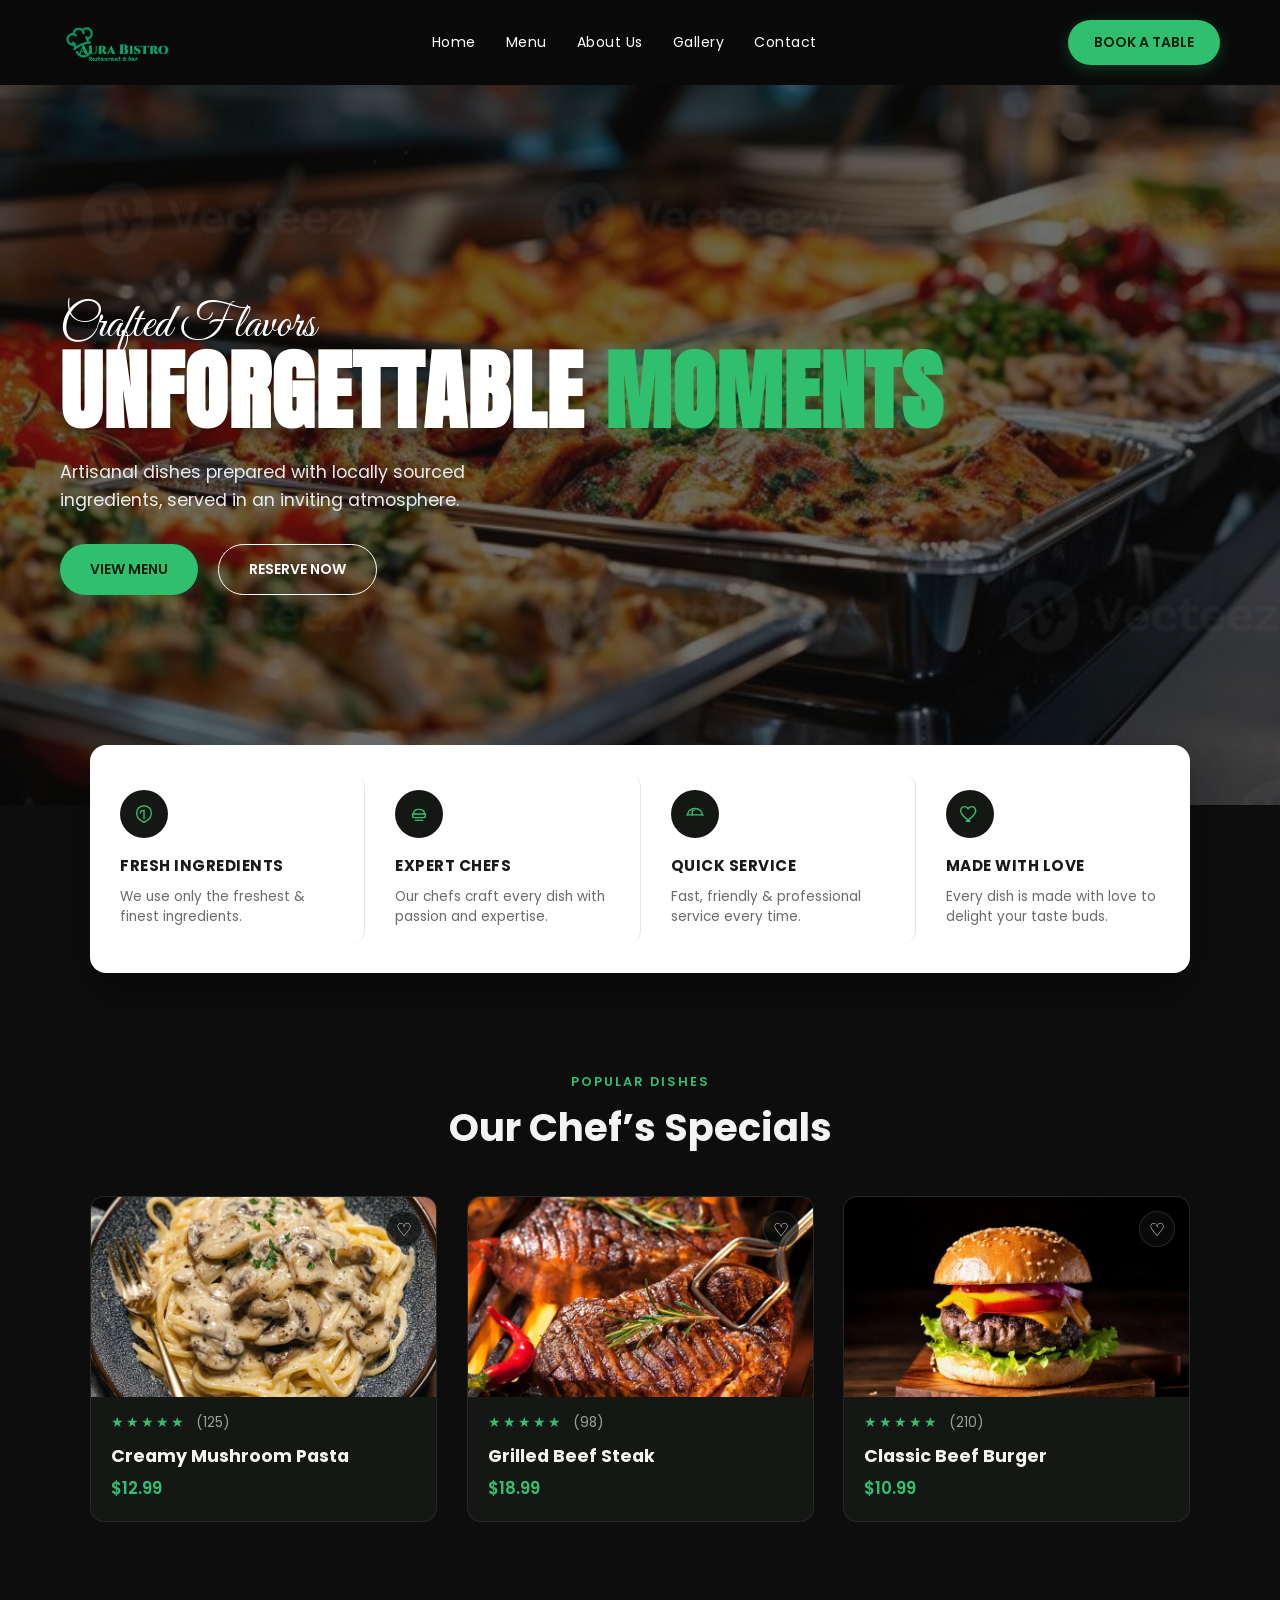
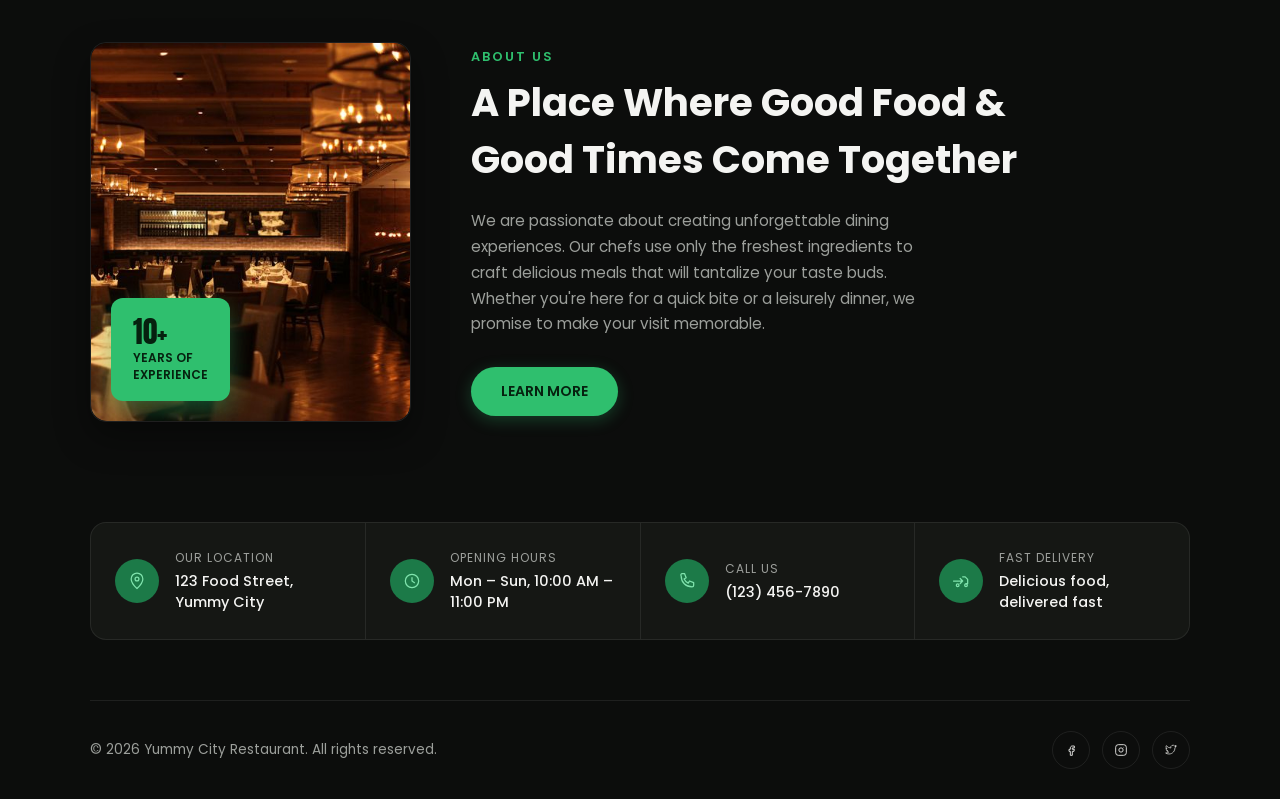
==== index.html @ c0262df1 "pushing first sprint" ====
<!DOCTYPE html>
<html lang="en">
<head>
    <meta charset="UTF-8">
    <meta name="viewport" content="width=device-width, initial-scale=1.0">
    <title>Restaurant Demo</title>
    <link rel="preconnect" href="https://fonts.googleapis.com">
    <link rel="preconnect" href="https://fonts.gstatic.com" crossorigin>
    <link href="https://fonts.googleapis.com/css2?family=Great+Vibes&family=Anton&family=Poppins:wght@400;500;600;700&display=swap" rel="stylesheet">
    <link rel="stylesheet" href="stylesheet.css">
</head>
<body>
    <header class="animate-header">
        <img src="logo.png" alt="Restaurant logo" class="logo">
        <nav>
            <ul>
                <li>Home</li>
                <li>Menu</li>
                <li>About Us</li>
                <li>Gallery</li>
                <li>Contact</li>
            </ul>
        </nav>
        <button class="btn-book">BOOK A TABLE</button>
    </header>

    <section class="hero">
        <p class="hero-script animate-hero-script">Crafted Flavors</p>
        <h1 class="hero-headline animate-hero-headline">
            <span class="hero-headline-white">UNFORGETTABLE</span>
            <span class="hero-headline-accent">MOMENTS</span>
        </h1>
        <p class="hero_p animate-hero-text">Artisanal dishes prepared with locally sourced ingredients, served in an inviting atmosphere.</p>
        <div class="hero-actions animate-hero-actions">
            <button class="btn-primary">VIEW MENU</button>
            <button class="btn-outline">RESERVE NOW</button>
        </div>
    </section>

    <section class="features reveal-on-scroll">
        <div class="feature-item" style="--item-delay: 0.1s;">
            <div class="feature-icon">
                <svg viewBox="0 0 24 24" fill="none" xmlns="http://www.w3.org/2000/svg">
                    <path d="M12 3C7 3 4 7 4 11c0 4 3 8 8 10 5-2 8-6 8-10 0-4-3-8-8-8z" stroke="currentColor" stroke-width="1.5"/>
                    <path d="M12 8v9M12 8c-2 0-4 1-4 3" stroke="currentColor" stroke-width="1.5" stroke-linecap="round"/>
                </svg>
            </div>
            <h3>FRESH INGREDIENTS</h3>
            <p>We use only the freshest & finest ingredients.</p>
        </div>
        <div class="feature-item" style="--item-delay: 0.2s;">
            <div class="feature-icon">
                <svg viewBox="0 0 24 24" fill="none" xmlns="http://www.w3.org/2000/svg">
                    <path d="M6 12c0-3 2.5-5 6-5s6 2 6 5" stroke="currentColor" stroke-width="1.5" stroke-linecap="round"/>
                    <path d="M5 12h14v2a2 2 0 0 1-2 2H7a2 2 0 0 1-2-2v-2z" stroke="currentColor" stroke-width="1.5"/>
                    <path d="M8 19h8" stroke="currentColor" stroke-width="1.5" stroke-linecap="round"/>
                </svg>
            </div>
            <h3>EXPERT CHEFS</h3>
            <p>Our chefs craft every dish with passion and expertise.</p>
        </div>
        <div class="feature-item" style="--item-delay: 0.3s;">
            <div class="feature-icon">
                <svg viewBox="0 0 24 24" fill="none" xmlns="http://www.w3.org/2000/svg">
                    <path d="M4 13c0-4 3.5-7 8-7s8 3 8 7" stroke="currentColor" stroke-width="1.5" stroke-linecap="round"/>
                    <path d="M3 13h18" stroke="currentColor" stroke-width="1.5" stroke-linecap="round"/>
                    <path d="M9 13V9a1 1 0 0 1 1-1h1" stroke="currentColor" stroke-width="1.5" stroke-linecap="round"/>
                </svg>
            </div>
            <h3>QUICK SERVICE</h3>
            <p>Fast, friendly & professional service every time.</p>
        </div>
        <div class="feature-item" style="--item-delay: 0.4s;">
            <div class="feature-icon">
                <svg viewBox="0 0 24 24" fill="none" xmlns="http://www.w3.org/2000/svg">
                    <path d="M12 20s-7-4.5-9.5-9C0.8 7.5 2.5 4 6 4c2 0 3.5 1.2 4 2.5C10.5 5.2 12 4 14 4c3.5 0 5.2 3.5 3.5 7-2.5 4.5-9.5 9-9.5 9z" stroke="currentColor" stroke-width="1.5" stroke-linejoin="round"/>
                </svg>
            </div>
            <h3>MADE WITH LOVE</h3>
            <p>Every dish is made with love to delight your taste buds.</p>
        </div>
    </section>

    <!-- ---------- CHEF'S SPECIALS ---------- -->
    <section class="specials">
        <p class="eyebrow reveal-on-scroll">Popular dishes</p>
        <h2 class="section-heading reveal-on-scroll">Our Chef&rsquo;s Specials</h2>

        <div class="dish-grid">
            <div class="dish-card reveal-on-scroll" style="--item-delay: 0.1s;">
                <div class="dish-image">
                    <img src="mushroom.png" alt="Creamy Mushroom Pasta" class="dish-img">
                    <button class="dish-fav" aria-label="Save dish">&#9825;</button>
                </div>
                <div class="dish-rating">
                    <span class="stars">&#9733;&#9733;&#9733;&#9733;&#9733;</span>
                    <span class="rating-count">(125)</span>
                </div>
                <h3>Creamy Mushroom Pasta</h3>
                <p class="dish-price">$12.99</p>
            </div>

            <div class="dish-card reveal-on-scroll" style="--item-delay: 0.25s;">
                <div class="dish-image">
                    <img src="steak.png" alt="Grilled Beef Steak" class="dish-img">
                    <button class="dish-fav" aria-label="Save dish">&#9825;</button>
                </div>
                <div class="dish-rating">
                    <span class="stars">&#9733;&#9733;&#9733;&#9733;&#9733;</span>
                    <span class="rating-count">(98)</span>
                </div>
                <h3>Grilled Beef Steak</h3>
                <p class="dish-price">$18.99</p>
            </div>

            <div class="dish-card reveal-on-scroll" style="--item-delay: 0.4s;">
                <div class="dish-image">
                    <img src="burger.png" alt="Classic Beef Burger" class="dish-img">
                    <button class="dish-fav" aria-label="Save dish">&#9825;</button>
                </div>
                <div class="dish-rating">
                    <span class="stars">&#9733;&#9733;&#9733;&#9733;&#9733;</span>
                    <span class="rating-count">(210)</span>
                </div>
                <h3>Classic Beef Burger</h3>
                <p class="dish-price">$10.99</p>
            </div>
        </div>
    </section>

    <!-- ---------- ABOUT US ---------- -->
    <section class="about">
        <div class="about-image reveal-on-scroll reveal-left">
            <img src="restaurant.png" alt="Restaurant Interior" class="about-img">
            <div class="about-badge">
                <span class="badge-number">10+</span>
                <span class="badge-label">Years of<br>Experience</span>
            </div>
        </div>
        <div class="about-content reveal-on-scroll reveal-right">
            <p class="eyebrow">About Us</p>
            <h2 class="section-heading">A Place Where Good Food & Good Times Come Together</h2>
            <p class="about-text">We are passionate about creating unforgettable dining experiences. Our chefs use only the freshest ingredients to craft delicious meals that will tantalize your taste buds. Whether you're here for a quick bite or a leisurely dinner, we promise to make your visit memorable.</p>
            <button class="btn-primary">LEARN MORE</button>
        </div>
    </section>

    <!-- ---------- INFO STRIP ---------- -->
    <section class="info-strip reveal-on-scroll">
        <div class="info-item" style="--item-delay: 0.1s;">
            <div class="info-icon">
                <svg viewBox="0 0 24 24" fill="none" xmlns="http://www.w3.org/2000/svg">
                    <path d="M12 21s-7-6.5-7-11.5A7 7 0 0 1 19 9.5C19 14.5 12 21 12 21z" stroke="currentColor" stroke-width="1.5"/>
                    <circle cx="12" cy="9.5" r="2.3" stroke="currentColor" stroke-width="1.5"/>
                </svg>
            </div>
            <div class="info-text">
                <p class="info-label">Our Location</p>
                <p class="info-value">123 Food Street, Yummy City</p>
            </div>
        </div>
        <div class="info-item" style="--item-delay: 0.2s;">
            <div class="info-icon">
                <svg viewBox="0 0 24 24" fill="none" xmlns="http://www.w3.org/2000/svg">
                    <circle cx="12" cy="12" r="8" stroke="currentColor" stroke-width="1.5"/>
                    <path d="M12 8v4l3 2" stroke="currentColor" stroke-width="1.5" stroke-linecap="round"/>
                </svg>
            </div>
            <div class="info-text">
                <p class="info-label">Opening Hours</p>
                <p class="info-value">Mon &ndash; Sun, 10:00 AM &ndash; 11:00 PM</p>
            </div>
        </div>
        <div class="info-item" style="--item-delay: 0.3s;">
            <div class="info-icon">
                <svg viewBox="0 0 24 24" fill="none" xmlns="http://www.w3.org/2000/svg">
                    <path d="M6 3h3l2 5-2.5 1.5a11 11 0 0 0 5 5L15 12l5 2v3a2 2 0 0 1-2 2C10.5 19 5 13.5 5 6a2 2 0 0 1 1-3z" stroke="currentColor" stroke-width="1.5" stroke-linejoin="round"/>
                </svg>
            </div>
            <div class="info-text">
                <p class="info-label">Call Us</p>
                <p class="info-value">(123) 456-7890</p>
            </div>
        </div>
        <div class="info-item" style="--item-delay: 0.4s;">
            <div class="info-icon">
                <svg viewBox="0 0 24 24" fill="none" xmlns="http://www.w3.org/2000/svg">
                    <path d="M3 12h11l-3-3m3 3-3 3" stroke="currentColor" stroke-width="1.5" stroke-linecap="round" stroke-linejoin="round"/>
                    <path d="M14 7h3l3 3v5h-2" stroke="currentColor" stroke-width="1.5" stroke-linecap="round" stroke-linejoin="round"/>
                    <circle cx="8" cy="17" r="1.6" stroke="currentColor" stroke-width="1.5"/>
                    <circle cx="18" cy="17" r="1.6" stroke="currentColor" stroke-width="1.5"/>
                </svg>
            </div>
            <div class="info-text">
                <p class="info-label">Fast Delivery</p>
                <p class="info-value">Delicious food, delivered fast</p>
            </div>
        </div>
    </section>

    <footer>
        <p>&copy; 2026 Yummy City Restaurant. All rights reserved.</p>
        <div class="socials">
            <a class="social-icon" href="#" aria-label="Facebook">
                <svg viewBox="0 0 24 24" fill="none" xmlns="http://www.w3.org/2000/svg"><path d="M14 9h3V6h-3c-1.7 0-3 1.3-3 3v2H9v3h2v6h3v-6h2.5l.5-3H14V9.5c0-.3.2-.5.5-.5z" stroke="currentColor" stroke-width="1.3" stroke-linejoin="round"/></svg>
            </a>
            <a class="social-icon" href="#" aria-label="Instagram">
                <svg viewBox="0 0 24 24" fill="none" xmlns="http://www.w3.org/2000/svg"><rect x="4" y="4" width="16" height="16" rx="4" stroke="currentColor" stroke-width="1.3"/><circle cx="12" cy="12" r="3.2" stroke="currentColor" stroke-width="1.3"/><circle cx="16.2" cy="7.8" r="0.6" fill="currentColor"/></svg>
            </a>
            <a class="social-icon" href="#" aria-label="Twitter">
                <svg viewBox="0 0 24 24" fill="none" xmlns="http://www.w3.org/2000/svg"><path d="M20 6.5c-.6.3-1.2.5-1.9.6.7-.4 1.2-1.1 1.4-1.9-.6.4-1.4.7-2.1.8a3.3 3.3 0 0 0-5.7 3 9.4 9.4 0 0 1-6.8-3.5c-.3.5-.4 1.1-.4 1.7 0 1.1.6 2.1 1.4 2.7-.5 0-1-.2-1.5-.4v.1c0 1.6 1.1 2.9 2.6 3.2-.3.1-.6.1-.9.1-.2 0-.4 0-.6-.1.4 1.3 1.6 2.2 3 2.3-1.1.9-2.5 1.4-4 1.4H4c1.4.9 3.1 1.5 4.9 1.5 5.8 0 9-4.9 9-9.1v-.4c.6-.4 1.2-1 1.6-1.6z" stroke="currentColor" stroke-width="1" stroke-linejoin="round"/></svg>
            </a>
        </div>
    </footer>

    <!-- ---------- RESERVATION POPUP MODAL ---------- -->
    <div id="booking-modal" class="modal-overlay" aria-hidden="true">
        <div class="modal-card" role="dialog" aria-modal="true" aria-labelledby="modal-title">
            <button class="modal-close" id="modal-close-btn" aria-label="Close modal">&times;</button>
            
            <div class="modal-body" id="booking-form-wrapper">
                <p class="eyebrow">Reservations</p>
                <h2 id="modal-title" class="modal-heading">Book A Table</h2>
                <p class="modal-subtext">Reserve your table in advance for an unforgettable dining experience.</p>
                
                <form id="booking-form" class="booking-form">
                    <div class="form-row">
                        <div class="form-group">
                            <label for="book-name">Full Name</label>
                            <input type="text" id="book-name" name="name" placeholder="John Doe" required>
                        </div>
                        <div class="form-group">
                            <label for="book-phone">Phone Number</label>
                            <input type="tel" id="book-phone" name="phone" placeholder="(123) 456-7890" required>
                        </div>
                    </div>

                    <div class="form-row">
                        <div class="form-group">
                            <label for="book-date">Date</label>
                            <input type="date" id="book-date" name="date" required>
                        </div>
                        <div class="form-group">
                            <label for="book-time">Time</label>
                            <select id="book-time" name="time" required>
                                <option value="" disabled selected>Select Time</option>
                                <option value="12:00 PM">12:00 PM (Lunch)</option>
                                <option value="01:00 PM">01:00 PM (Lunch)</option>
                                <option value="02:00 PM">02:00 PM (Lunch)</option>
                                <option value="06:00 PM">06:00 PM (Dinner)</option>
                                <option value="07:00 PM">07:00 PM (Dinner)</option>
                                <option value="08:00 PM">08:00 PM (Dinner)</option>
                                <option value="09:00 PM">09:00 PM (Dinner)</option>
                            </select>
                        </div>
                    </div>

                    <div class="form-row">
                        <div class="form-group">
                            <label for="book-guests">Guests</label>
                            <select id="book-guests" name="guests" required>
                                <option value="1 Person">1 Person</option>
                                <option value="2 People" selected>2 People</option>
                                <option value="3 People">3 People</option>
                                <option value="4 People">4 People</option>
                                <option value="5+ People">5+ People</option>
                            </select>
                        </div>
                        <div class="form-group">
                            <label for="book-seating">Seating Preference</label>
                            <select id="book-seating" name="seating">
                                <option value="Standard Dining">Standard Dining</option>
                                <option value="Window View">Window View</option>
                                <option value="Outdoor Terrace">Outdoor Terrace</option>
                                <option value="Cozy Booth">Cozy Booth</option>
                            </select>
                        </div>
                    </div>

                    <div class="form-group">
                        <label for="book-requests">Special Requests (Optional)</label>
                        <input type="text" id="book-requests" name="requests" placeholder="e.g. Birthday, Anniversary, Dietary preferences">
                    </div>

                    <button type="submit" class="btn-primary modal-submit-btn">CONFIRM RESERVATION</button>
                </form>
            </div>

            <div class="modal-success" id="booking-success" style="display: none;">
                <div class="success-icon">
                    <svg viewBox="0 0 24 24" fill="none" xmlns="http://www.w3.org/2000/svg">
                        <path d="M5 13l4 4L19 7" stroke="currentColor" stroke-width="2.5" stroke-linecap="round" stroke-linejoin="round"/>
                    </svg>
                </div>
                <h3>Table Reserved!</h3>
                <p id="success-details">Thank you! Your table reservation has been received. A confirmation SMS has been sent to your phone.</p>
                <button type="button" class="btn-primary" id="success-close-btn">DONE</button>
            </div>
        </div>
    </div>

    <script src="script.js"></script>
</body>
</html>
---- stylesheet.css ----
/* ---------- TOKENS ---------- */
:root {
    --bg-black: #0c0d0c;
    --panel-black: #151714;
    --green: #2fbf6e;
    --green-deep: #1c7a48;
    --green-glow: #7fe3ac;
    --text-white: #f4f4f2;
    --text-muted: #9c9f9b;
    --border-soft: rgba(255, 255, 255, 0.08);
}

html {
    scroll-behavior: smooth;
}

* {
    box-sizing: border-box;
}

body {
    margin: 0;
    padding: 0;
    font-family: 'Poppins', Arial, sans-serif;
    background-color: var(--bg-black);
    color: var(--text-white);
    overflow-x: clip;
}

.eyebrow {
    color: var(--green);
    font-size: 0.8rem;
    font-weight: 600;
    letter-spacing: 2px;
    text-transform: uppercase;
    margin: 0 0 8px 0;
}

.section-heading {
    font-family: 'Poppins', Arial, sans-serif;
    font-size: clamp(1.7rem, 3vw, 2.4rem);
    font-weight: 700;
    margin: 0 0 20px 0;
    max-width: 620px;
}

/* ---------- HEADER ---------- */

header {
    display: flex;
    align-items: center;
    justify-content: space-between;
    padding: 20px 60px;
    background: rgba(0, 0, 0, 0.25);
    position: sticky;
    top: 0;
    z-index: 1000;
    width: 100%;
    transition: background 0.35s ease, backdrop-filter 0.35s ease, box-shadow 0.35s ease, padding 0.35s ease, border-bottom 0.35s ease;
}

header.header-scrolled {
    background: rgba(12, 13, 12, 0.88);
    backdrop-filter: blur(14px);
    -webkit-backdrop-filter: blur(14px);
    box-shadow: 0 4px 25px rgba(0, 0, 0, 0.5);
    border-bottom: 1px solid rgba(255, 255, 255, 0.06);
    padding: 14px 60px;
}

.logo {
    width: 120px;
    height: auto;
    display: block;
    transition: transform 0.3s cubic-bezier(0.16, 1, 0.3, 1);
}

.logo:hover {
    transform: scale(1.04);
}

nav ul {
    display: flex;
    list-style: none;
    gap: 30px;
    margin: 0;
    padding: 0;
    color: #fff;
    font-size: 14px;
    letter-spacing: 0.5px;
}

nav ul li {
    cursor: pointer;
    position: relative;
    padding: 4px 0;
    transition: color 0.25s ease;
}

nav ul li::after {
    content: '';
    position: absolute;
    bottom: -2px;
    left: 50%;
    width: 100%;
    height: 2px;
    background: var(--green);
    transform: translateX(-50%) scaleX(0);
    transform-origin: center;
    transition: transform 0.25s cubic-bezier(0.16, 1, 0.3, 1);
    border-radius: 2px;
}

nav ul li:hover {
    color: var(--green);
}

nav ul li:hover::after {
    transform: translateX(-50%) scaleX(1);
}

button {
    cursor: pointer;
    font-family: 'Poppins', Arial, sans-serif;
    border: none;
    position: relative;
    overflow: hidden;
    user-select: none;
    -webkit-tap-highlight-color: transparent;
}

.btn-book {
    background-color: var(--green);
    color: #06210f;
    font-weight: 600;
    font-size: 14px;
    padding: 12px 26px;
    border-radius: 30px;
    box-shadow: 0 4px 15px rgba(47, 191, 110, 0.25);
    transition: transform 0.25s cubic-bezier(0.16, 1, 0.3, 1), box-shadow 0.25s ease, background-color 0.25s ease;
}

.btn-book:hover {
    transform: translateY(-2px);
    box-shadow: 0 8px 24px rgba(47, 191, 110, 0.45);
}

.btn-book:active {
    transform: translateY(1px) scale(0.98);
}

/* Light sheen sweep for primary buttons */
.btn-book::after,
.btn-primary::after {
    content: '';
    position: absolute;
    top: -50%;
    left: -70%;
    width: 45%;
    height: 200%;
    background: linear-gradient(120deg, transparent, rgba(255, 255, 255, 0.35), transparent);
    transform: rotate(25deg);
    opacity: 0;
    pointer-events: none;
}

.btn-book:hover::after,
.btn-primary:hover::after {
    animation: sheenSweep 0.8s ease-out;
}

@keyframes sheenSweep {
    0% { left: -70%; opacity: 1; }
    100% { left: 140%; opacity: 0; }
}

/* ---------- HERO ENTRANCE ANIMATIONS ---------- */

.animate-header {
    animation: headerDrop 0.8s cubic-bezier(0.16, 1, 0.3, 1) forwards;
}

@keyframes headerDrop {
    from {
        opacity: 0;
        transform: translateY(-20px);
    }
    to {
        opacity: 1;
        transform: translateY(0);
    }
}

.hero {
    height: 80vh;
    display: flex;
    align-items: flex-start;
    justify-content: center;
    flex-direction: column;
    padding: 0 60px;
    background-image: url('herbg.png');
    background-size: cover;
    background-position: center;
    position: relative;
    overflow: hidden;
}

.hero-script {
    font-family: 'Great Vibes', cursive;
    font-size: 3rem;
    color: #ffffff;
    margin: 0 0 -10px 0;
    text-shadow: 0 2px 10px rgba(0, 0, 0, 0.4);
}

.animate-hero-script {
    opacity: 0;
    animation: heroScriptIn 0.9s cubic-bezier(0.16, 1, 0.3, 1) 0.15s forwards;
}

@keyframes heroScriptIn {
    from {
        opacity: 0;
        transform: translateY(18px) scale(0.96);
    }
    to {
        opacity: 1;
        transform: translateY(0) scale(1);
    }
}

.hero-headline {
    font-family: 'Anton', sans-serif;
    font-size: clamp(2.5rem, 7vw, 5.5rem);
    line-height: 1.05;
    margin: 0 0 20px 0;
    letter-spacing: 1px;
}

.animate-hero-headline {
    opacity: 0;
    animation: heroHeadlineIn 1s cubic-bezier(0.16, 1, 0.3, 1) 0.3s forwards;
}

@keyframes heroHeadlineIn {
    from {
        opacity: 0;
        transform: translateY(28px);
        filter: blur(4px);
    }
    to {
        opacity: 1;
        transform: translateY(0);
        filter: blur(0);
    }
}

.hero-headline-white {
    color: #ffffff;
    text-shadow: 0 4px 15px rgba(0, 0, 0, 0.5);
}

.hero-headline-accent {
    color: var(--green);
    text-shadow: 0 0 25px rgba(47, 191, 110, 0.35);
}

.hero_p {
    color: #eaeaea;
    font-size: 1.1rem;
    max-width: 480px;
    margin: 0 0 30px 0;
    line-height: 1.6;
}

.animate-hero-text {
    opacity: 0;
    animation: heroTextIn 0.9s cubic-bezier(0.16, 1, 0.3, 1) 0.45s forwards;
}

.animate-hero-actions {
    opacity: 0;
    animation: heroTextIn 0.9s cubic-bezier(0.16, 1, 0.3, 1) 0.6s forwards;
}

@keyframes heroTextIn {
    from {
        opacity: 0;
        transform: translateY(20px);
    }
    to {
        opacity: 1;
        transform: translateY(0);
    }
}

.hero-actions {
    display: flex;
    gap: 20px;
}

.btn-primary {
    background-color: var(--green);
    color: #06210f;
    font-weight: 600;
    font-size: 14px;
    padding: 14px 30px;
    border-radius: 30px;
    box-shadow: 0 4px 16px rgba(47, 191, 110, 0.28);
    transition: transform 0.25s cubic-bezier(0.16, 1, 0.3, 1), box-shadow 0.25s ease, background-color 0.25s ease;
}

.btn-primary:hover {
    transform: translateY(-2px);
    box-shadow: 0 8px 25px rgba(47, 191, 110, 0.45);
}

.btn-primary:active {
    transform: translateY(1px) scale(0.98);
}

.btn-outline {
    background-color: transparent;
    color: #ffffff;
    font-weight: 600;
    font-size: 14px;
    padding: 14px 30px;
    border-radius: 30px;
    border: 1px solid #ffffff;
    transition: transform 0.25s cubic-bezier(0.16, 1, 0.3, 1), background-color 0.25s ease, border-color 0.25s ease, box-shadow 0.25s ease;
}

.btn-outline:hover {
    background-color: rgba(255, 255, 255, 0.12);
    border-color: #ffffff;
    transform: translateY(-2px);
    box-shadow: 0 8px 20px rgba(255, 255, 255, 0.15);
}

.btn-outline:active {
    transform: translateY(1px) scale(0.98);
}

/* ---------- FEATURES ---------- */

.features {
    display: flex;
    justify-content: space-between;
    align-items: stretch;
    width: calc(100% - 60px);
    max-width: 1100px;
    margin: -60px auto 0 auto;
    background-color: #ffffff;
    border-radius: 16px;
    box-shadow: 0 20px 40px rgba(0, 0, 0, 0.3);
    position: relative;
    z-index: 3;
    padding: 30px 0;
    transition: box-shadow 0.35s ease, transform 0.35s ease;
}

.features:hover {
    box-shadow: 0 28px 50px rgba(0, 0, 0, 0.38);
}

.feature-item {
    flex: 1 1 0;
    text-align: left;
    padding: 15px 30px;
    border-right: 1px solid #e5e5e5;
    border-radius: 12px;
    transition: transform 0.3s cubic-bezier(0.16, 1, 0.3, 1), background-color 0.3s ease;
}

.feature-item:hover {
    transform: translateY(-4px);
    background-color: rgba(0, 0, 0, 0.015);
}

.feature-item:last-child {
    border-right: none;
}

.feature-icon {
    width: 48px;
    height: 48px;
    border-radius: 50%;
    background-color: var(--panel-black);
    color: var(--green);
    display: flex;
    align-items: center;
    justify-content: center;
    margin-bottom: 16px;
    transition: transform 0.4s cubic-bezier(0.34, 1.56, 0.64, 1), background-color 0.3s ease, box-shadow 0.3s ease;
}

.feature-icon svg {
    width: 22px;
    height: 22px;
    transition: transform 0.3s ease;
}

.feature-item:hover .feature-icon {
    transform: scale(1.12) rotate(4deg);
    background-color: #0c0d0c;
    box-shadow: 0 8px 18px rgba(47, 191, 110, 0.35);
}

.feature-item h3 {
    color: #1a1a1a;
    font-size: 0.95rem;
    letter-spacing: 0.5px;
    margin: 0 0 10px 0;
    transition: color 0.25s ease;
}

.feature-item:hover h3 {
    color: var(--green-deep);
}

.feature-item p {
    color: #6b6b6b;
    font-size: 0.85rem;
    line-height: 1.5;
    margin: 0;
}

/* ---------- IMAGE PLACEHOLDERS ---------- */

.img-placeholder {
    position: relative;
    background-color: #1d201d;
    background-image:
        linear-gradient(135deg, rgba(255,255,255,0.04) 25%, transparent 25%),
        linear-gradient(225deg, rgba(255,255,255,0.04) 25%, transparent 25%),
        linear-gradient(45deg, rgba(255,255,255,0.04) 25%, transparent 25%),
        linear-gradient(315deg, rgba(255,255,255,0.04) 25%, transparent 25%);
    background-position: 10px 0, 10px 0, 0 0, 0 0;
    background-size: 20px 20px;
    background-repeat: repeat;
    border: 1px dashed rgba(255, 255, 255, 0.18);
    display: flex;
    align-items: flex-end;
    justify-content: flex-start;
    overflow: hidden;
}

.img-placeholder::after {
    content: attr(data-label);
    color: var(--text-muted);
    font-size: 0.75rem;
    letter-spacing: 1px;
    text-transform: uppercase;
    padding: 10px 14px;
}

/* ---------- CHEF'S SPECIALS ---------- */

.specials {
    width: calc(100% - 60px);
    max-width: 1100px;
    margin: 0 auto;
    padding: 100px 0 60px 0;
    text-align: center;
}

.specials .section-heading {
    margin-left: auto;
    margin-right: auto;
}

.dish-grid {
    display: flex;
    gap: 30px;
    margin-top: 40px;
    width: 100%;
    align-items: stretch;
}

.dish-card {
    flex: 1 1 0;
    min-width: 0;
    width: 100%;
    text-align: left;
    background-color: var(--panel-black);
    border: 1px solid var(--border-soft);
    border-radius: 14px;
    overflow: hidden;
    padding-bottom: 20px;
    display: flex;
    flex-direction: column;
    transition: transform 0.35s cubic-bezier(0.16, 1, 0.3, 1), box-shadow 0.35s ease, border-color 0.35s ease;
    will-change: transform;
}

.dish-card:hover {
    transform: translateY(-8px);
    box-shadow: 0 20px 40px rgba(0, 0, 0, 0.55), 0 0 15px rgba(47, 191, 110, 0.12);
    border-color: rgba(47, 191, 110, 0.35);
}

.dish-image {
    height: 200px;
    position: relative;
    overflow: hidden;
    display: flex;
    align-items: flex-start;
    justify-content: flex-end;
}

.dish-img {
    position: absolute;
    top: 0;
    left: 0;
    width: 100%;
    height: 100%;
    object-fit: cover;
    object-position: center;
    transition: transform 0.5s cubic-bezier(0.16, 1, 0.3, 1);
}

.dish-card:hover .dish-img {
    transform: scale(1.06);
}

.dish-fav {
    background-color: rgba(12, 13, 12, 0.7);
    color: var(--text-white);
    width: 36px;
    height: 36px;
    border-radius: 50%;
    display: flex;
    align-items: center;
    justify-content: center;
    font-size: 1.15rem;
    position: absolute;
    top: 14px;
    right: 14px;
    border: 1px solid rgba(255, 255, 255, 0.12);
    cursor: pointer;
    transition: transform 0.25s cubic-bezier(0.34, 1.56, 0.64, 1), background-color 0.25s ease, color 0.25s ease, border-color 0.25s ease;
    z-index: 2;
}

.dish-fav:hover {
    transform: scale(1.15);
    background-color: rgba(12, 13, 12, 0.95);
    border-color: var(--green);
}

.dish-fav.is-favorited {
    background-color: #ff3b5c;
    border-color: #ff3b5c;
    color: #ffffff;
    animation: heartPop 0.5s cubic-bezier(0.175, 0.885, 0.32, 1.275);
}

@keyframes heartPop {
    0% { transform: scale(1); }
    40% { transform: scale(1.35); }
    70% { transform: scale(0.9); }
    100% { transform: scale(1); }
}

.dish-rating {
    padding: 16px 20px 0 20px;
    font-size: 0.85rem;
}

.stars {
    color: var(--green);
    letter-spacing: 2px;
}

.rating-count {
    color: var(--text-muted);
    margin-left: 6px;
}

.dish-card h3 {
    padding: 0 20px;
    margin: 10px 0 6px 0;
    font-size: 1.1rem;
    transition: color 0.25s ease;
}

.dish-card:hover h3 {
    color: #ffffff;
}

.dish-price {
    padding: 0 20px;
    margin: 0;
    color: var(--green);
    font-weight: 600;
    font-size: 1.05rem;
    transition: color 0.25s ease, transform 0.25s ease;
}

.dish-card:hover .dish-price {
    color: var(--green-glow);
    transform: translateX(2px);
}

/* ---------- ABOUT ---------- */

.about {
    width: calc(100% - 60px);
    max-width: 1100px;
    margin: 0 auto;
    padding: 60px 0 100px 0;
    display: flex;
    align-items: center;
    gap: 60px;
}

.about-image {
    flex: 1 1 0;
    height: 380px;
    border-radius: 16px;
    position: relative;
    overflow: hidden;
    border: 1px solid var(--border-soft);
    box-shadow: 0 15px 35px rgba(0, 0, 0, 0.4);
    transition: transform 0.4s cubic-bezier(0.16, 1, 0.3, 1), box-shadow 0.4s ease;
}

.about-image:hover {
    box-shadow: 0 20px 45px rgba(0, 0, 0, 0.55);
    transform: translateY(-4px);
}

.about-img {
    width: 100%;
    height: 100%;
    object-fit: cover;
    object-position: center;
    display: block;
    border-radius: 16px;
    transition: transform 0.6s cubic-bezier(0.16, 1, 0.3, 1);
}

.about-image:hover .about-img {
    transform: scale(1.04);
}

.about-badge {
    position: absolute;
    bottom: 20px;
    left: 20px;
    z-index: 2;
    background-color: var(--green);
    color: #06210f;
    border-radius: 12px;
    padding: 18px 22px;
    margin: 0;
    line-height: 1.1;
    box-shadow: 0 10px 25px rgba(47, 191, 110, 0.4);
    animation: floatBadge 3.8s ease-in-out infinite alternate;
    transition: transform 0.3s ease;
}

.about-badge:hover {
    animation-play-state: paused;
    transform: scale(1.05) translateY(-5px);
}

@keyframes floatBadge {
    0% {
        transform: translateY(0);
        box-shadow: 0 8px 20px rgba(47, 191, 110, 0.3);
    }
    100% {
        transform: translateY(-8px);
        box-shadow: 0 16px 32px rgba(47, 191, 110, 0.45);
    }
}

.badge-number {
    display: block;
    font-family: 'Anton', sans-serif;
    font-size: 1.8rem;
}

.badge-label {
    font-size: 0.75rem;
    font-weight: 600;
    text-transform: uppercase;
}

.about-content {
    flex: 1 1 400px;
}

.about-text {
    color: var(--text-muted);
    font-size: 0.95rem;
    line-height: 1.7;
    max-width: 480px;
    margin: 0 0 30px 0;
}

/* ---------- INFO STRIP ---------- */

.info-strip {
    width: calc(100% - 60px);
    max-width: 1100px;
    margin: 0 auto 60px auto;
    background-color: var(--panel-black);
    border: 1px solid var(--border-soft);
    border-radius: 16px;
    display: flex;
    overflow: hidden;
}

.info-item {
    flex: 1 1 0;
    display: flex;
    align-items: center;
    gap: 16px;
    padding: 26px 24px;
    border-right: 1px solid var(--border-soft);
    transition: background-color 0.3s ease, transform 0.3s cubic-bezier(0.16, 1, 0.3, 1);
}

.info-item:hover {
    background-color: rgba(255, 255, 255, 0.025);
    transform: translateY(-3px);
}

.info-item:last-child {
    border-right: none;
}

.info-icon {
    width: 44px;
    height: 44px;
    min-width: 44px;
    border-radius: 50%;
    background-color: var(--green-deep);
    color: var(--green-glow);
    display: flex;
    align-items: center;
    justify-content: center;
    transition: transform 0.35s cubic-bezier(0.34, 1.56, 0.64, 1), box-shadow 0.35s ease, background-color 0.35s ease;
}

.info-icon svg {
    width: 20px;
    height: 20px;
}

.info-item:hover .info-icon {
    transform: scale(1.12) rotate(-5deg);
    box-shadow: 0 0 20px rgba(47, 191, 110, 0.45);
    background-color: var(--green);
    color: #06210f;
}

.info-label {
    color: var(--text-muted);
    font-size: 0.75rem;
    letter-spacing: 1px;
    text-transform: uppercase;
    margin: 0 0 4px 0;
}

.info-value {
    color: var(--text-white);
    font-size: 0.9rem;
    font-weight: 500;
    margin: 0;
}

/* ---------- FOOTER ---------- */

footer {
    display: flex;
    align-items: center;
    justify-content: space-between;
    width: calc(100% - 60px);
    max-width: 1100px;
    margin: 0 auto;
    padding: 30px 0;
    border-top: 1px solid var(--border-soft);
}

footer p {
    color: var(--text-muted);
    font-size: 0.85rem;
    margin: 0;
}

.socials {
    display: flex;
    gap: 12px;
}

.social-icon {
    width: 38px;
    height: 38px;
    border-radius: 50%;
    border: 1px solid var(--border-soft);
    color: var(--text-white);
    display: flex;
    align-items: center;
    justify-content: center;
    text-decoration: none;
    transition: transform 0.3s cubic-bezier(0.34, 1.56, 0.64, 1), background-color 0.3s ease, color 0.3s ease, border-color 0.3s ease, box-shadow 0.3s ease;
}

.social-icon svg {
    width: 16px;
    height: 16px;
    transition: transform 0.3s ease;
}

.social-icon:hover {
    transform: translateY(-5px) scale(1.08);
    background-color: var(--green);
    color: #0c0d0c;
    border-color: var(--green);
    box-shadow: 0 8px 18px rgba(47, 191, 110, 0.35);
}

.social-icon:hover svg {
    transform: scale(1.1);
}

/* ---------- SCROLL-TRIGGERED REVEAL SYSTEM ---------- */

.reveal-on-scroll {
    opacity: 0;
    transform: translateY(30px);
    transition: opacity 0.8s cubic-bezier(0.16, 1, 0.3, 1), transform 0.8s cubic-bezier(0.16, 1, 0.3, 1);
    transition-delay: var(--item-delay, 0s);
    will-change: opacity, transform;
}

.reveal-on-scroll.reveal-left {
    transform: translateX(-35px);
}

.reveal-on-scroll.reveal-right {
    transform: translateX(35px);
}

.reveal-on-scroll.is-revealed {
    opacity: 1;
    transform: translate(0, 0);
}

/* ---------- ACCESSIBILITY: REDUCED MOTION ---------- */

@media (prefers-reduced-motion: reduce) {
    *,
    *::before,
    *::after {
        animation-duration: 0.01ms !important;
        animation-iteration-count: 1 !important;
        transition-duration: 0.01ms !important;
        scroll-behavior: auto !important;
    }

    .reveal-on-scroll {
        opacity: 1 !important;
        transform: none !important;
    }

    .animate-header,
    .animate-hero-script,
    .animate-hero-headline,
    .animate-hero-text,
    .animate-hero-actions,
    .about-badge {
        animation: none !important;
        opacity: 1 !important;
        transform: none !important;
    }
}

/* ---------- RESPONSIVE ---------- */

@media (max-width: 900px) {
    .features,
    .specials,
    .about,
    .info-strip,
    footer {
        width: calc(100% - 40px);
    }

    .features {
        flex-wrap: wrap;
        margin-top: -30px;
    }

    .feature-item {
        flex: 1 1 45%;
        border-right: none;
        border-bottom: 1px solid #e5e5e5;
        padding: 20px 20px;
    }

    .feature-item:last-child {
        border-bottom: none;
    }

    .dish-grid {
        flex-wrap: wrap;
        gap: 20px;
    }

    .dish-card {
        flex: 1 1 260px;
    }

    .about {
        gap: 30px;
        flex-direction: column;
    }

    .about-image,
    .about-content {
        flex: 1 1 100%;
        width: 100%;
    }

    .info-strip {
        flex-wrap: wrap;
    }

    .info-item {
        flex: 1 1 45%;
        border-right: none;
        border-bottom: 1px solid var(--border-soft);
    }
}

@media (max-width: 700px) {
    header {
        padding: 16px 20px;
        flex-wrap: wrap;
        gap: 12px;
    }

    header.header-scrolled {
        padding: 12px 20px;
    }

    nav ul {
        gap: 16px;
        font-size: 12px;
    }

    .hero {
        padding: 0 20px;
    }

    .hero_p {
        max-width: 100%;
    }

    .hero-actions {
        flex-direction: column;
        width: 100%;
    }

    .hero-actions button {
        width: 100%;
    }

    .features,
    .specials,
    .about,
    .info-strip,
    footer {
        width: calc(100% - 32px);
    }

    .feature-item {
        flex: 1 1 100%;
        border-bottom: 1px solid #e5e5e5;
    }

    .dish-card {
        flex: 1 1 100%;
    }

    .info-item {
        flex: 1 1 100%;
    }

    footer {
        flex-direction: column;
        gap: 16px;
        text-align: center;
    }
}

/* ---------- RESERVATION POPUP MODAL ---------- */
.modal-overlay {
    position: fixed;
    top: 0;
    left: 0;
    width: 100vw;
    height: 100vh;
    background: rgba(0, 0, 0, 0.78);
    backdrop-filter: blur(10px);
    -webkit-backdrop-filter: blur(10px);
    z-index: 99999;
    display: flex;
    align-items: center;
    justify-content: center;
    padding: 20px;
    opacity: 0;
    visibility: hidden;
    transition: opacity 0.35s ease, visibility 0.35s ease;
}

.modal-overlay.is-open {
    opacity: 1;
    visibility: visible;
}

.modal-card {
    background: #141714;
    border: 1px solid rgba(255, 255, 255, 0.12);
    border-radius: 20px;
    width: 100%;
    max-width: 540px;
    padding: 36px 32px;
    box-shadow: 0 25px 60px rgba(0, 0, 0, 0.65), 0 0 30px rgba(47, 191, 110, 0.15);
    position: relative;
    transform: translateY(24px) scale(0.95);
    transition: transform 0.35s cubic-bezier(0.16, 1, 0.3, 1);
    max-height: 90vh;
    overflow-y: auto;
}

.modal-overlay.is-open .modal-card {
    transform: translateY(0) scale(1);
}

.modal-close {
    position: absolute;
    top: 18px;
    right: 20px;
    width: 36px;
    height: 36px;
    border-radius: 50%;
    background: rgba(255, 255, 255, 0.06);
    border: 1px solid var(--border-soft);
    color: var(--text-muted);
    font-size: 1.5rem;
    line-height: 1;
    display: flex;
    align-items: center;
    justify-content: center;
    cursor: pointer;
    transition: all 0.25s ease;
}

.modal-close:hover {
    color: #ffffff;
    background: rgba(255, 255, 255, 0.16);
    transform: scale(1.1);
}

.modal-heading {
    font-family: 'Poppins', Arial, sans-serif;
    font-size: 1.7rem;
    font-weight: 700;
    margin: 4px 0 8px 0;
    color: var(--text-white);
}

.modal-subtext {
    color: var(--text-muted);
    font-size: 0.88rem;
    margin: 0 0 24px 0;
    line-height: 1.5;
}

.booking-form {
    display: flex;
    flex-direction: column;
    gap: 16px;
}

.form-row {
    display: flex;
    gap: 16px;
}

.form-group {
    flex: 1;
    display: flex;
    flex-direction: column;
    gap: 6px;
    text-align: left;
}

.form-group label {
    font-size: 0.8rem;
    font-weight: 500;
    color: var(--text-muted);
    letter-spacing: 0.5px;
}

.form-group input,
.form-group select {
    background: #0d0f0d;
    border: 1px solid rgba(255, 255, 255, 0.14);
    border-radius: 10px;
    padding: 12px 14px;
    font-family: 'Poppins', Arial, sans-serif;
    font-size: 0.9rem;
    color: var(--text-white);
    outline: none;
    transition: border-color 0.25s ease, box-shadow 0.25s ease;
}

.form-group input:focus,
.form-group select:focus {
    border-color: var(--green);
    box-shadow: 0 0 12px rgba(47, 191, 110, 0.3);
}

.form-group select option {
    background: #141714;
    color: #ffffff;
}

.modal-submit-btn {
    width: 100%;
    margin-top: 10px;
    padding: 14px;
    font-size: 0.95rem;
    letter-spacing: 0.5px;
}

/* Success Confirmation State */
.modal-success {
    text-align: center;
    padding: 24px 10px;
}

.success-icon {
    width: 64px;
    height: 64px;
    border-radius: 50%;
    background: rgba(47, 191, 110, 0.15);
    color: var(--green);
    display: flex;
    align-items: center;
    justify-content: center;
    margin: 0 auto 16px auto;
    border: 2px solid var(--green);
    animation: heartPop 0.5s ease;
}

.success-icon svg {
    width: 32px;
    height: 32px;
}

.modal-success h3 {
    font-size: 1.5rem;
    margin: 0 0 10px 0;
    color: var(--text-white);
}

.modal-success p {
    color: var(--text-muted);
    font-size: 0.95rem;
    margin-bottom: 24px;
    line-height: 1.6;
}

@media (max-width: 580px) {
    .modal-card {
        padding: 24px 18px;
    }
    .form-row {
        flex-direction: column;
        gap: 14px;
    }
}
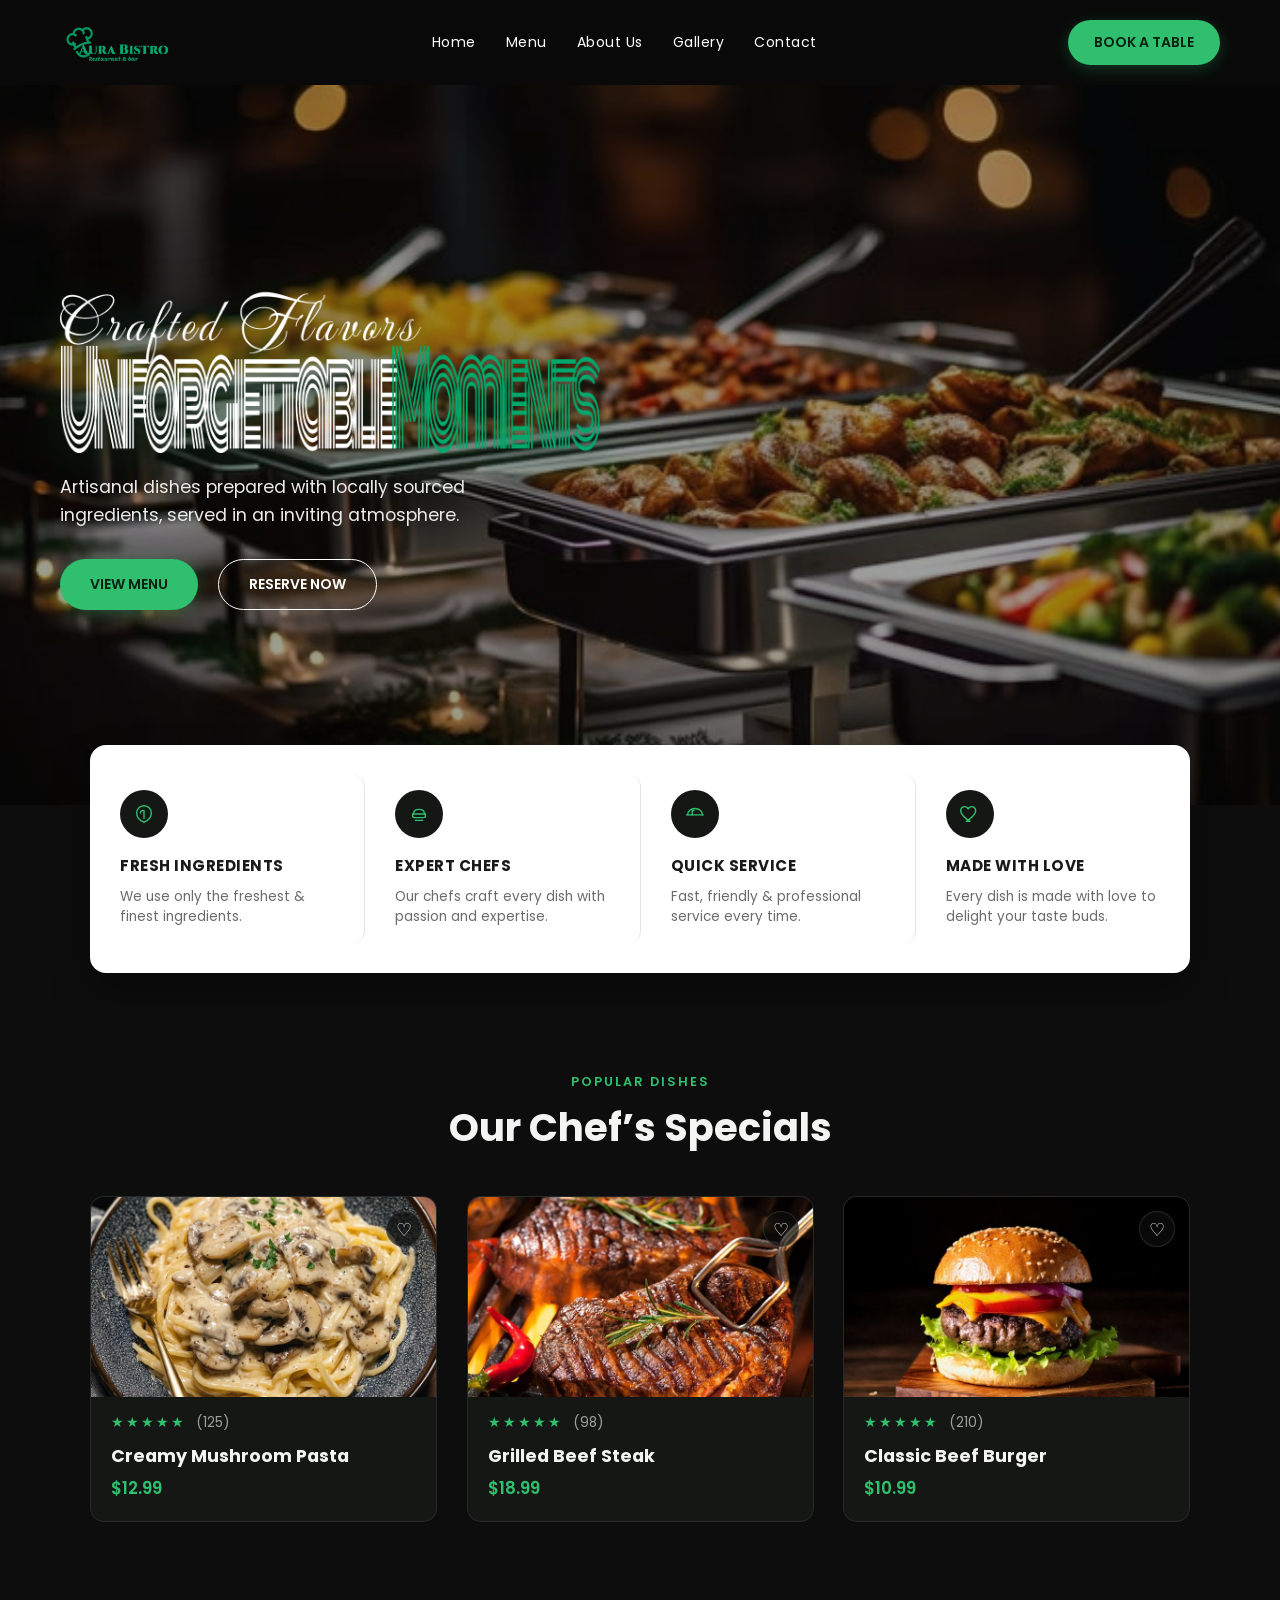
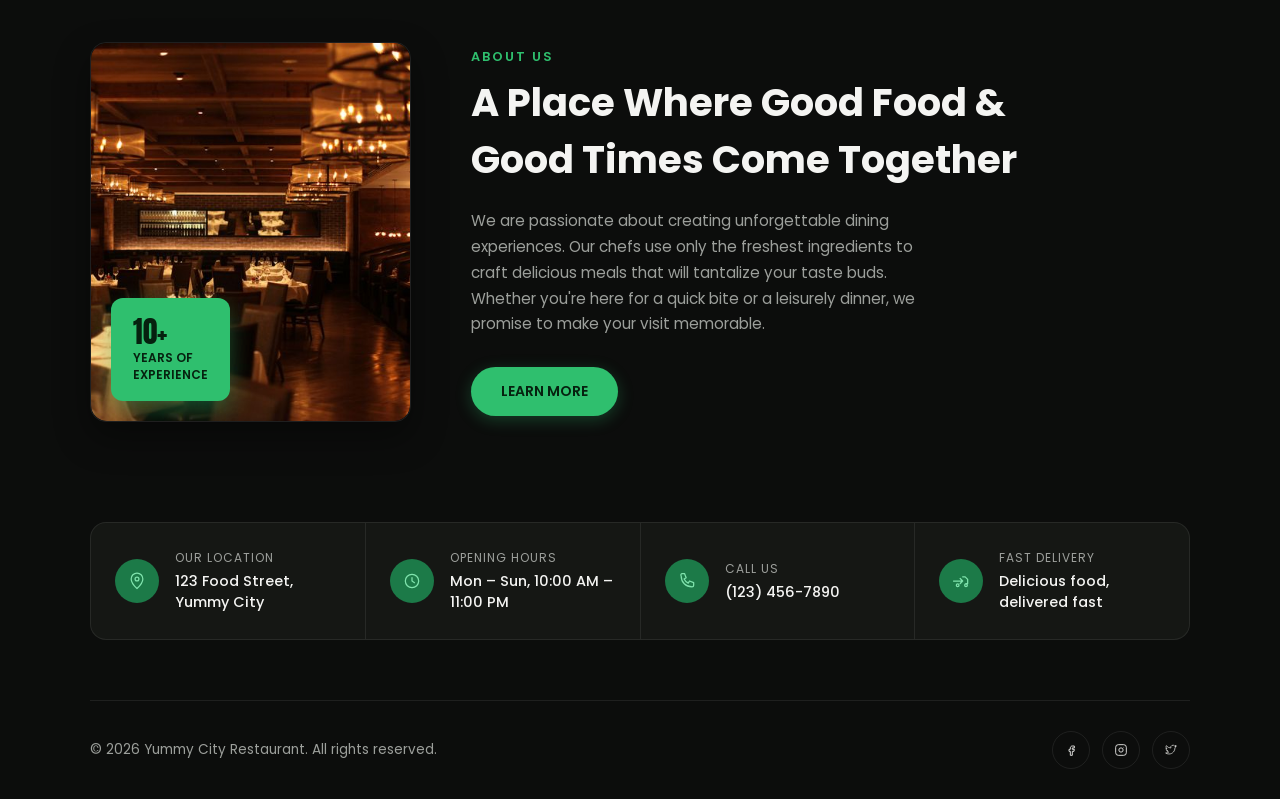
==== commit 9c7e2c5f: "added hero text restaurant interior image" ====
--- a/index.html
+++ b/index.html
@@ -25,11 +25,10 @@
     </header>
 
     <section class="hero">
-        <p class="hero-script animate-hero-script">Crafted Flavors</p>
-        <h1 class="hero-headline animate-hero-headline">
-            <span class="hero-headline-white">UNFORGETTABLE</span>
-            <span class="hero-headline-accent">MOMENTS</span>
-        </h1>
+        <div class="hero-title-wrapper animate-hero-headline">
+            <h1 class="sr-only">Crafted Flavors - Unforgettable Moments</h1>
+            <img src="hero text.png" alt="Crafted Flavors - Unforgettable Moments" class="hero-title-img">
+        </div>
         <p class="hero_p animate-hero-text">Artisanal dishes prepared with locally sourced ingredients, served in an inviting atmosphere.</p>
         <div class="hero-actions animate-hero-actions">
             <button class="btn-primary">VIEW MENU</button>
--- a/stylesheet.css
+++ b/stylesheet.css
@@ -170,8 +170,15 @@
 }
 
 @keyframes sheenSweep {
-    0% { left: -70%; opacity: 1; }
-    100% { left: 140%; opacity: 0; }
+    0% {
+        left: -70%;
+        opacity: 1;
+    }
+
+    100% {
+        left: 140%;
+        opacity: 0;
+    }
 }
 
 /* ---------- HERO ENTRANCE ANIMATIONS ---------- */
@@ -185,6 +192,7 @@
         opacity: 0;
         transform: translateY(-20px);
     }
+
     to {
         opacity: 1;
         transform: translateY(0);
@@ -205,41 +213,37 @@
     overflow: hidden;
 }
 
-.hero-script {
-    font-family: 'Great Vibes', cursive;
-    font-size: 3rem;
-    color: #ffffff;
-    margin: 0 0 -10px 0;
-    text-shadow: 0 2px 10px rgba(0, 0, 0, 0.4);
-}
-
-.animate-hero-script {
-    opacity: 0;
-    animation: heroScriptIn 0.9s cubic-bezier(0.16, 1, 0.3, 1) 0.15s forwards;
-}
-
-@keyframes heroScriptIn {
-    from {
-        opacity: 0;
-        transform: translateY(18px) scale(0.96);
-    }
-    to {
-        opacity: 1;
-        transform: translateY(0) scale(1);
-    }
-}
-
-.hero-headline {
-    font-family: 'Anton', sans-serif;
-    font-size: clamp(2.5rem, 7vw, 5.5rem);
-    line-height: 1.05;
+/* Screen-reader only utility */
+.sr-only {
+    position: absolute;
+    width: 1px;
+    height: 1px;
+    padding: 0;
+    margin: -1px;
+    overflow: hidden;
+    clip: rect(0, 0, 0, 0);
+    white-space: nowrap;
+    border: 0;
+}
+
+.hero-title-wrapper {
     margin: 0 0 20px 0;
-    letter-spacing: 1px;
+    max-width: 580px;
+    width: 100%;
+}
+
+.hero-title-img {
+    width: 100%;
+    max-width: 540px;
+    display: block;
+    filter: drop-shadow(0 4px 18px rgba(0, 0, 0, 0.6)) drop-shadow(0 0 25px rgba(47, 191, 110, 0.25));
+    user-select: none;
+    pointer-events: none;
 }
 
 .animate-hero-headline {
     opacity: 0;
-    animation: heroHeadlineIn 1s cubic-bezier(0.16, 1, 0.3, 1) 0.3s forwards;
+    animation: heroHeadlineIn 1s cubic-bezier(0.16, 1, 0.3, 1) 0.25s forwards;
 }
 
 @keyframes heroHeadlineIn {
@@ -248,21 +252,12 @@
         transform: translateY(28px);
         filter: blur(4px);
     }
+
     to {
         opacity: 1;
         transform: translateY(0);
         filter: blur(0);
     }
-}
-
-.hero-headline-white {
-    color: #ffffff;
-    text-shadow: 0 4px 15px rgba(0, 0, 0, 0.5);
-}
-
-.hero-headline-accent {
-    color: var(--green);
-    text-shadow: 0 0 25px rgba(47, 191, 110, 0.35);
 }
 
 .hero_p {
@@ -288,6 +283,7 @@
         opacity: 0;
         transform: translateY(20px);
     }
+
     to {
         opacity: 1;
         transform: translateY(0);
@@ -431,10 +427,10 @@
     position: relative;
     background-color: #1d201d;
     background-image:
-        linear-gradient(135deg, rgba(255,255,255,0.04) 25%, transparent 25%),
-        linear-gradient(225deg, rgba(255,255,255,0.04) 25%, transparent 25%),
-        linear-gradient(45deg, rgba(255,255,255,0.04) 25%, transparent 25%),
-        linear-gradient(315deg, rgba(255,255,255,0.04) 25%, transparent 25%);
+        linear-gradient(135deg, rgba(255, 255, 255, 0.04) 25%, transparent 25%),
+        linear-gradient(225deg, rgba(255, 255, 255, 0.04) 25%, transparent 25%),
+        linear-gradient(45deg, rgba(255, 255, 255, 0.04) 25%, transparent 25%),
+        linear-gradient(315deg, rgba(255, 255, 255, 0.04) 25%, transparent 25%);
     background-position: 10px 0, 10px 0, 0 0, 0 0;
     background-size: 20px 20px;
     background-repeat: repeat;
@@ -556,10 +552,21 @@
 }
 
 @keyframes heartPop {
-    0% { transform: scale(1); }
-    40% { transform: scale(1.35); }
-    70% { transform: scale(0.9); }
-    100% { transform: scale(1); }
+    0% {
+        transform: scale(1);
+    }
+
+    40% {
+        transform: scale(1.35);
+    }
+
+    70% {
+        transform: scale(0.9);
+    }
+
+    100% {
+        transform: scale(1);
+    }
 }
 
 .dish-rating {
@@ -670,6 +677,7 @@
         transform: translateY(0);
         box-shadow: 0 8px 20px rgba(47, 191, 110, 0.3);
     }
+
     100% {
         transform: translateY(-8px);
         box-shadow: 0 16px 32px rgba(47, 191, 110, 0.45);
@@ -853,6 +861,7 @@
 /* ---------- ACCESSIBILITY: REDUCED MOTION ---------- */
 
 @media (prefers-reduced-motion: reduce) {
+
     *,
     *::before,
     *::after {
@@ -882,6 +891,7 @@
 /* ---------- RESPONSIVE ---------- */
 
 @media (max-width: 900px) {
+
     .features,
     .specials,
     .about,
@@ -1182,6 +1192,7 @@
     .modal-card {
         padding: 24px 18px;
     }
+
     .form-row {
         flex-direction: column;
         gap: 14px;
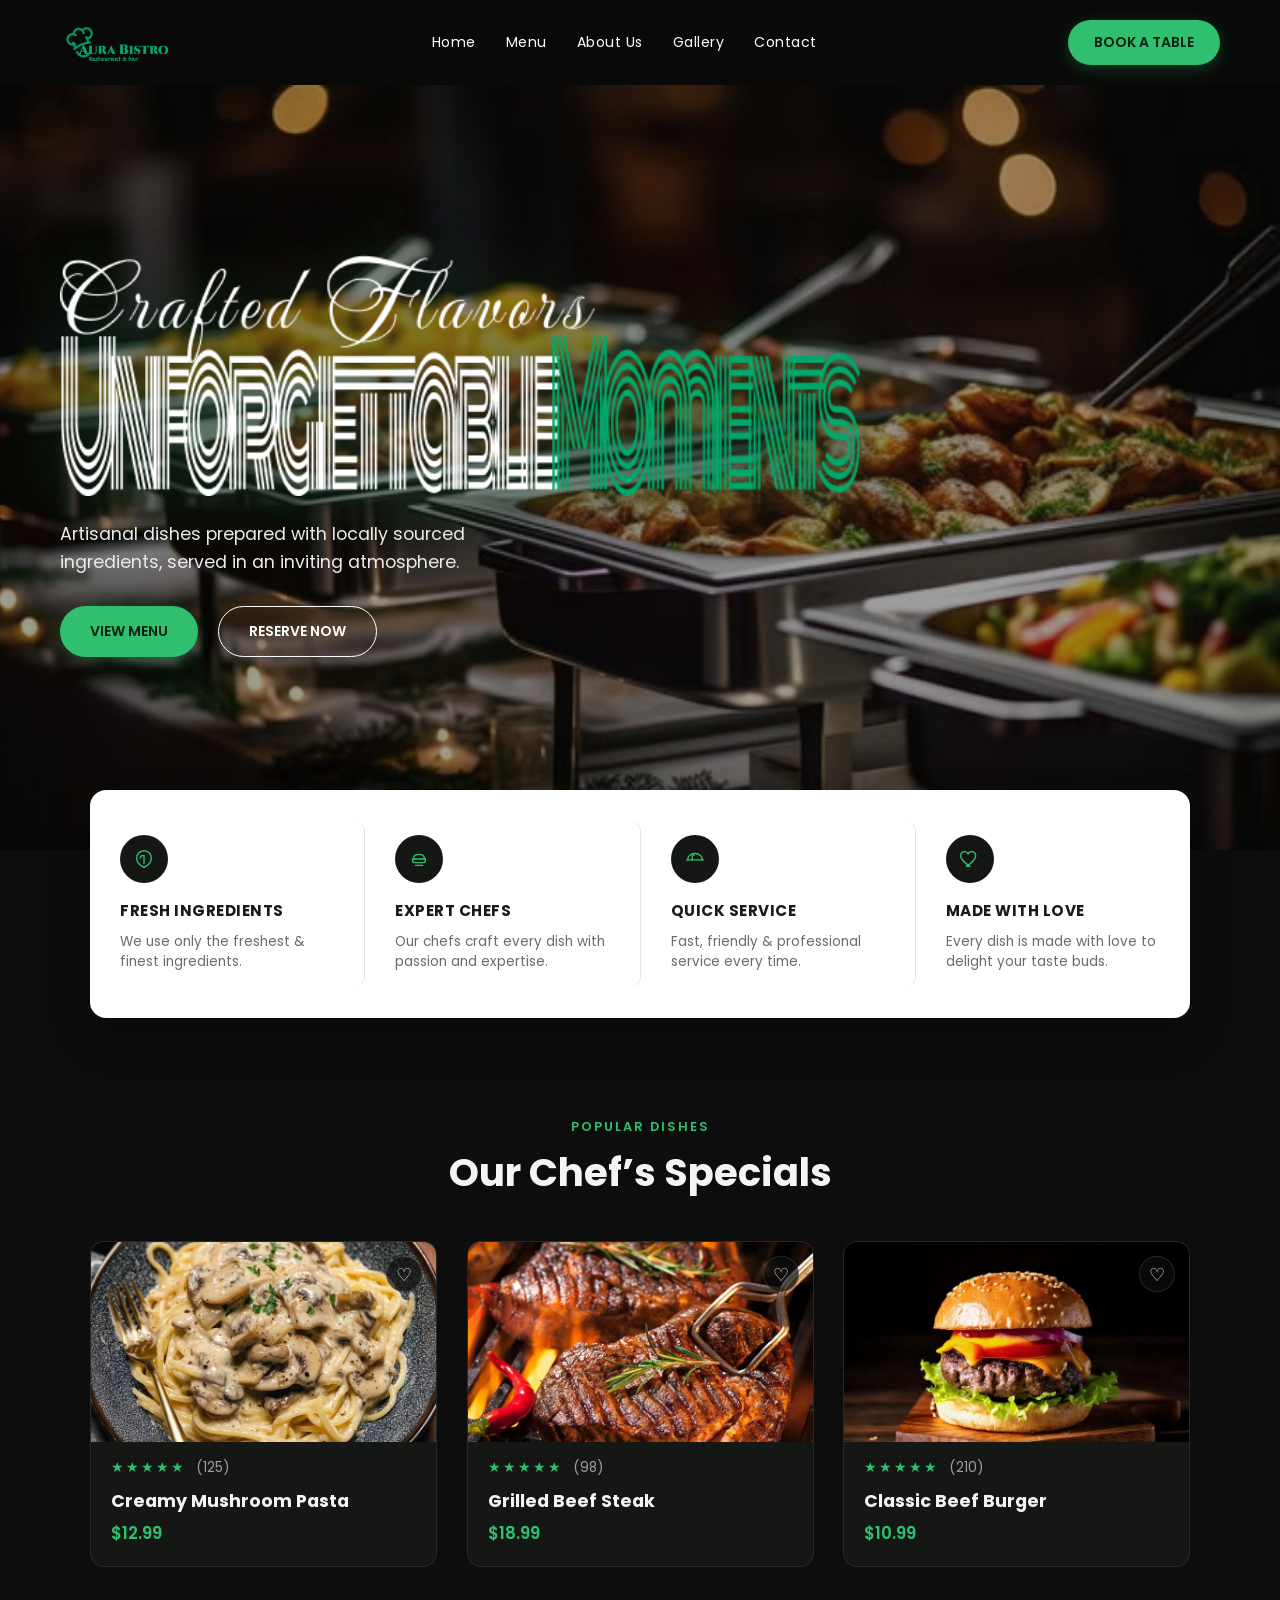
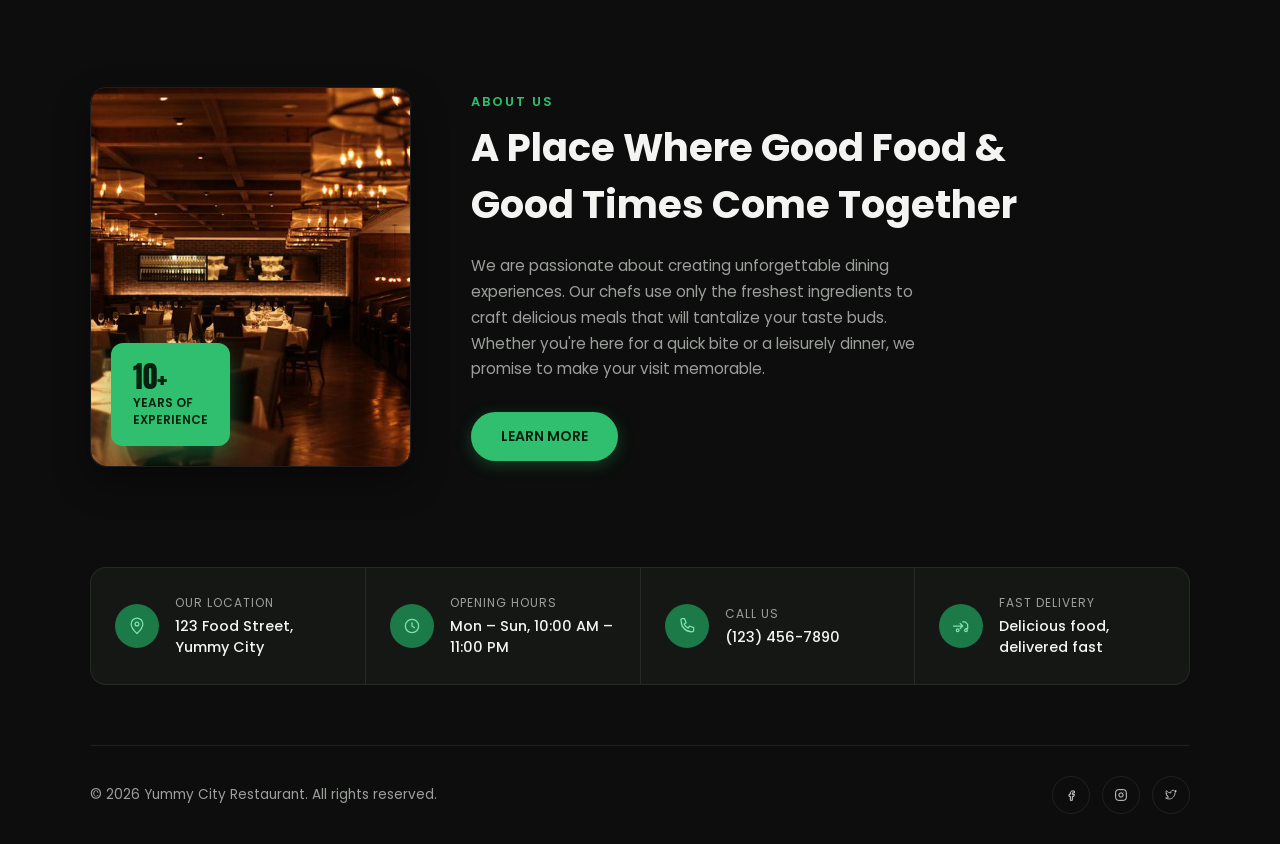
==== commit 322bc5ec: "fix responsive nav" ====
--- a/index.html
+++ b/index.html
@@ -12,7 +12,7 @@
 <body>
     <header class="animate-header">
         <img src="logo.png" alt="Restaurant logo" class="logo">
-        <nav>
+        <nav id="main-nav">
             <ul>
                 <li>Home</li>
                 <li>Menu</li>
@@ -20,8 +20,14 @@
                 <li>Gallery</li>
                 <li>Contact</li>
             </ul>
+            <button class="btn-book mobile-book-btn" style="display:none;">BOOK A TABLE</button>
         </nav>
         <button class="btn-book">BOOK A TABLE</button>
+        <button class="hamburger" id="hamburger-btn" aria-label="Open navigation" aria-expanded="false">
+            <span></span>
+            <span></span>
+            <span></span>
+        </button>
     </header>
 
     <section class="hero">
--- a/stylesheet.css
+++ b/stylesheet.css
@@ -200,12 +200,12 @@
 }
 
 .hero {
-    height: 80vh;
+    min-height: 85vh;
     display: flex;
     align-items: flex-start;
     justify-content: center;
     flex-direction: column;
-    padding: 0 60px;
+    padding: 60px 60px 100px 60px;
     background-image: url('herbg.png');
     background-size: cover;
     background-position: center;
@@ -227,16 +227,17 @@
 }
 
 .hero-title-wrapper {
-    margin: 0 0 20px 0;
-    max-width: 580px;
+    margin: 0 0 24px 0;
+    max-width: 820px;
     width: 100%;
 }
 
 .hero-title-img {
     width: 100%;
-    max-width: 540px;
+    max-width: 800px;
+    height: auto;
     display: block;
-    filter: drop-shadow(0 4px 18px rgba(0, 0, 0, 0.6)) drop-shadow(0 0 25px rgba(47, 191, 110, 0.25));
+    filter: drop-shadow(0 6px 22px rgba(0, 0, 0, 0.7)) drop-shadow(0 0 30px rgba(47, 191, 110, 0.3));
     user-select: none;
     pointer-events: none;
 }
@@ -964,7 +965,7 @@
     }
 
     .hero {
-        padding: 0 20px;
+        padding: 40px 20px 80px 20px;
     }
 
     .hero_p {
@@ -1197,4 +1198,201 @@
         flex-direction: column;
         gap: 14px;
     }
+}
+
+/* =========================================
+   HAMBURGER BUTTON
+   ========================================= */
+.hamburger {
+    display: none;
+    flex-direction: column;
+    justify-content: center;
+    align-items: center;
+    gap: 5px;
+    width: 40px;
+    height: 40px;
+    background: transparent;
+    border: none;
+    cursor: pointer;
+    padding: 4px;
+    z-index: 1100;
+    flex-shrink: 0;
+}
+
+.hamburger span {
+    display: block;
+    width: 24px;
+    height: 2px;
+    background: var(--text-white);
+    border-radius: 2px;
+    transition: transform 0.35s cubic-bezier(0.16, 1, 0.3, 1),
+                opacity 0.25s ease,
+                background 0.25s ease;
+    transform-origin: center;
+}
+
+/* Animate to X when nav is open */
+.hamburger.is-open span:nth-child(1) {
+    transform: translateY(7px) rotate(45deg);
+}
+.hamburger.is-open span:nth-child(2) {
+    opacity: 0;
+    transform: scaleX(0);
+}
+.hamburger.is-open span:nth-child(3) {
+    transform: translateY(-7px) rotate(-45deg);
+}
+
+/* =========================================
+   RESPONSIVE — TABLET  (≤900px)
+   ========================================= */
+@media (max-width: 900px) {
+    header {
+        padding: 16px 32px;
+        position: sticky;
+        top: 0;
+        z-index: 1000;
+    }
+
+    /* Remove header stacking context so fixed nav overlay sits above it */
+    header.nav-is-open {
+        z-index: auto;
+    }
+
+    header.header-scrolled {
+        padding: 12px 32px;
+    }
+
+    /* Hide desktop nav & book button; show hamburger */
+    nav,
+    header > .btn-book {
+        display: none;
+    }
+
+    .hamburger {
+        display: flex;
+    }
+
+    /* Mobile nav panel — slides down below the header */
+    nav.nav-open {
+        display: flex;
+        flex-direction: column;
+        position: fixed;
+        top: 0;
+        left: 0;
+        right: 0;
+        bottom: 0;
+        background: rgba(12, 13, 12, 0.97);
+        backdrop-filter: blur(20px);
+        -webkit-backdrop-filter: blur(20px);
+        z-index: 1050;
+        justify-content: center;
+        align-items: center;
+        animation: navFadeIn 0.35s cubic-bezier(0.16, 1, 0.3, 1) forwards;
+    }
+
+    nav.nav-open ul {
+        flex-direction: column;
+        gap: 0;
+        align-items: center;
+    }
+
+    nav.nav-open ul li {
+        font-size: 1.6rem;
+        font-weight: 600;
+        letter-spacing: 1px;
+        padding: 14px 0;
+        opacity: 0;
+        animation: navItemIn 0.4s cubic-bezier(0.16, 1, 0.3, 1) forwards;
+    }
+
+    nav.nav-open ul li:nth-child(1) { animation-delay: 0.05s; }
+    nav.nav-open ul li:nth-child(2) { animation-delay: 0.10s; }
+    nav.nav-open ul li:nth-child(3) { animation-delay: 0.15s; }
+    nav.nav-open ul li:nth-child(4) { animation-delay: 0.20s; }
+    nav.nav-open ul li:nth-child(5) { animation-delay: 0.25s; }
+
+    /* Book button inside open nav */
+    nav.nav-open .mobile-book-btn {
+        display: inline-block;
+        margin-top: 28px;
+        padding: 14px 36px;
+        font-size: 0.9rem;
+    }
+}
+
+/* =========================================
+   RESPONSIVE — MOBILE  (≤600px)
+   ========================================= */
+@media (max-width: 600px) {
+    header {
+        padding: 14px 20px;
+    }
+
+    header.header-scrolled {
+        padding: 10px 20px;
+    }
+
+    .hero_p {
+        font-size: 0.9rem;
+        padding: 0 12px;
+    }
+
+    .hero-actions {
+        flex-direction: column;
+        align-items: center;
+        gap: 12px;
+    }
+
+    .hero-actions .btn-primary,
+    .hero-actions .btn-outline {
+        width: 80%;
+    }
+
+    .specials-grid {
+        flex-direction: column;
+        align-items: center;
+    }
+
+    .dish-card {
+        width: 90%;
+        max-width: 340px;
+    }
+
+    .about {
+        flex-direction: column;
+    }
+
+    .about-img {
+        width: 100%;
+        height: 240px;
+        object-fit: cover;
+    }
+
+    .info-strip {
+        flex-direction: column;
+        align-items: flex-start;
+        gap: 20px;
+        padding: 40px 24px;
+    }
+
+    .features {
+        flex-direction: column;
+        align-items: center;
+        gap: 24px;
+        padding: 60px 20px;
+    }
+}
+
+/* =========================================
+   NAV ANIMATION KEYFRAMES
+   ========================================= */
+@keyframes navFadeIn {
+    from { opacity: 0; }
+    to   { opacity: 1; }
+}
+
+@keyframes navItemIn {
+    from { opacity: 0; transform: translateY(18px); }
+    to   { opacity: 1; transform: translateY(0); }
 }
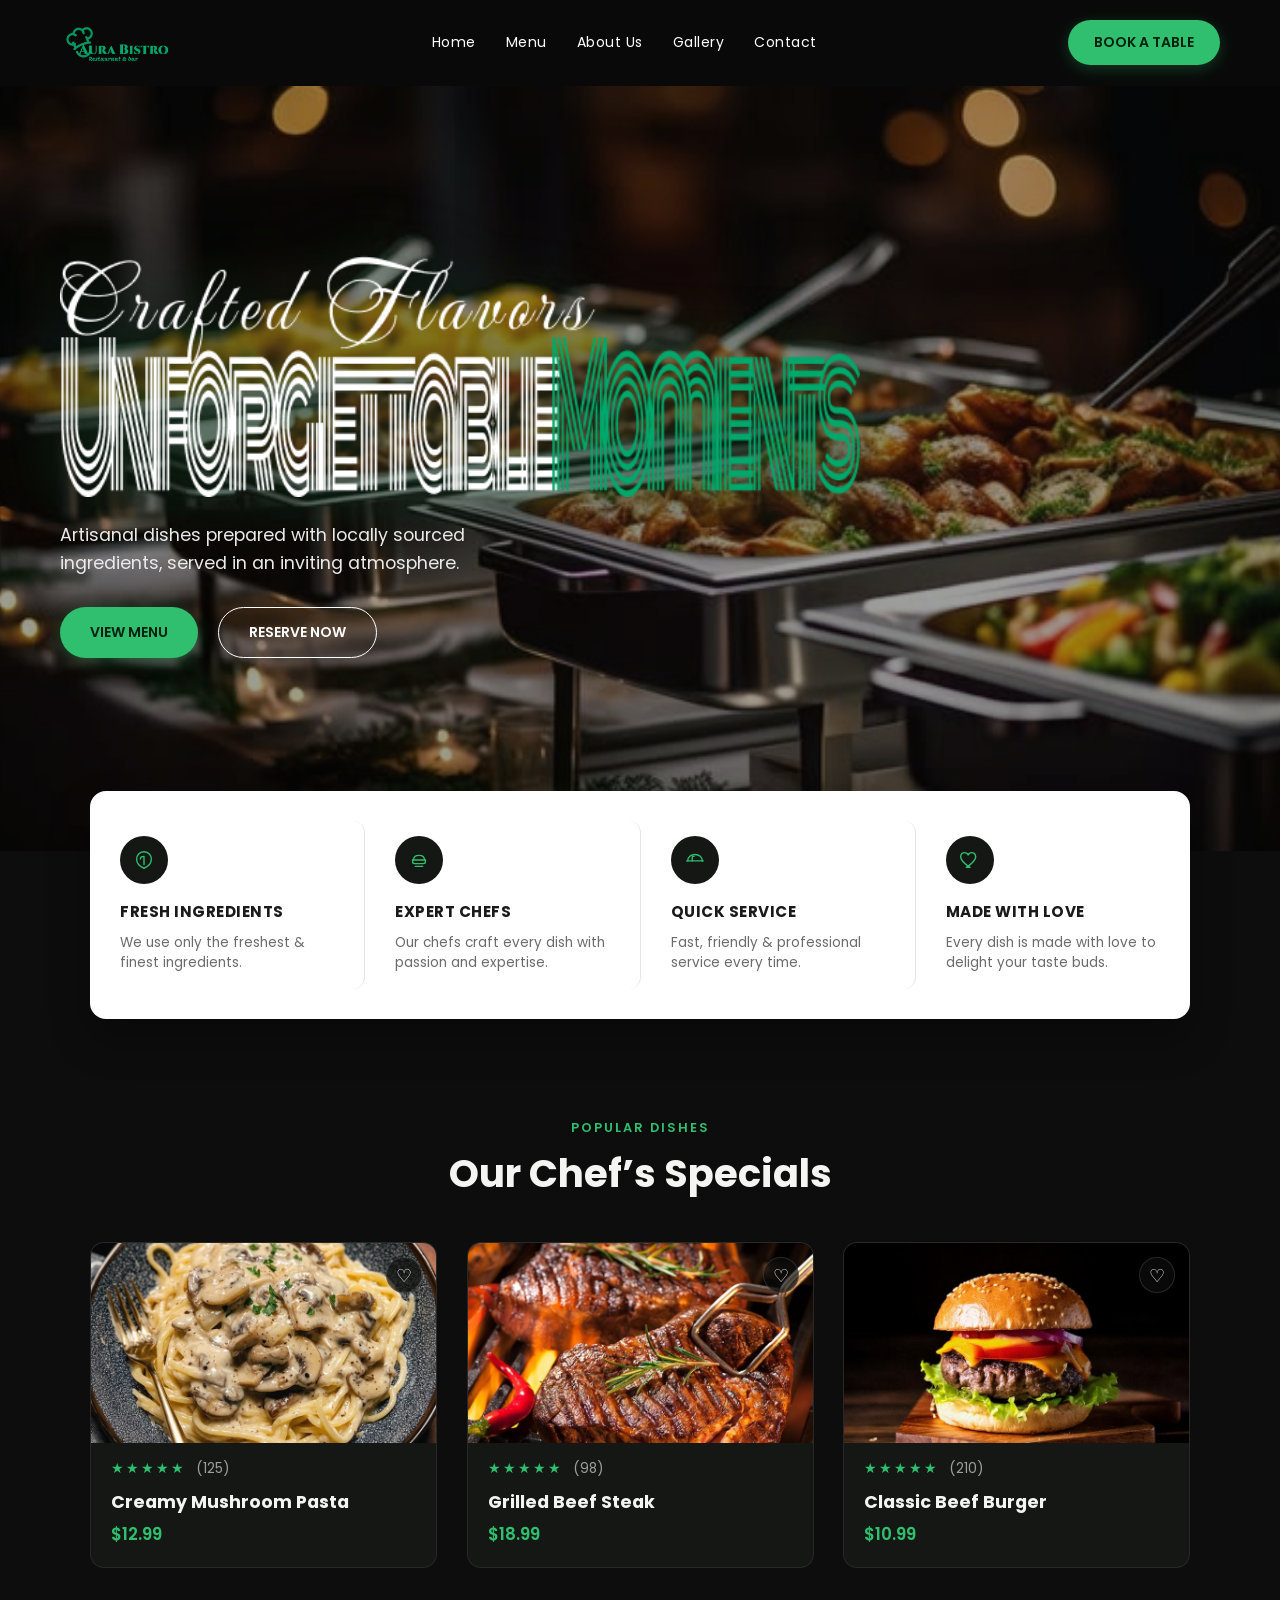
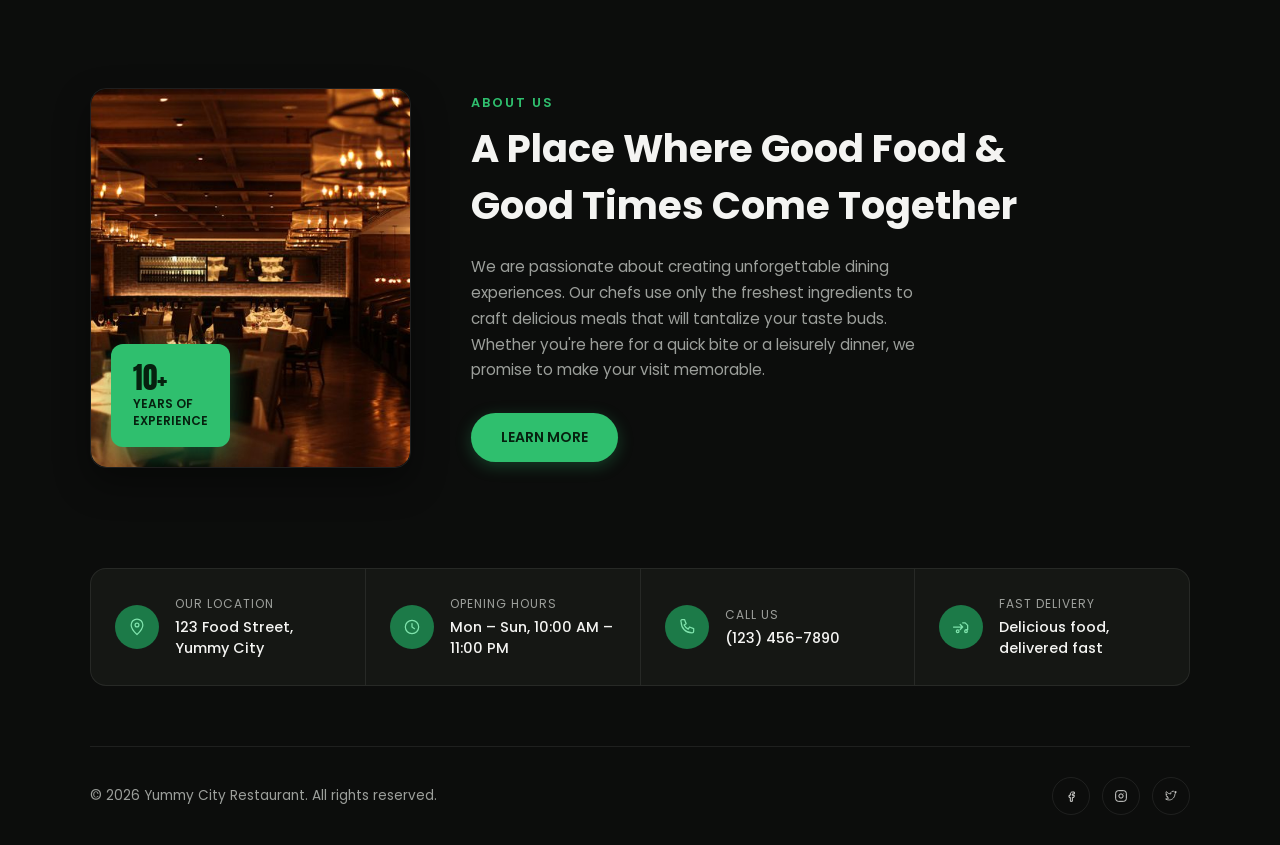
==== commit 52906807: "fix line under nav issue and resposive nav view" ====
--- a/index.html
+++ b/index.html
@@ -12,7 +12,8 @@
 <body>
     <header class="animate-header">
         <img src="logo.png" alt="Restaurant logo" class="logo">
-        <nav id="main-nav">
+        <button class="nav-toggle" aria-label="Toggle navigation">&#9776;</button>
+        <nav class="nav-menu">
             <ul>
                 <li>Home</li>
                 <li>Menu</li>
@@ -20,14 +21,8 @@
                 <li>Gallery</li>
                 <li>Contact</li>
             </ul>
-            <button class="btn-book mobile-book-btn" style="display:none;">BOOK A TABLE</button>
         </nav>
         <button class="btn-book">BOOK A TABLE</button>
-        <button class="hamburger" id="hamburger-btn" aria-label="Open navigation" aria-expanded="false">
-            <span></span>
-            <span></span>
-            <span></span>
-        </button>
     </header>
 
     <section class="hero">
--- a/stylesheet.css
+++ b/stylesheet.css
@@ -56,6 +56,7 @@
     top: 0;
     z-index: 1000;
     width: 100%;
+    border-bottom: 1px solid transparent;
     transition: background 0.35s ease, backdrop-filter 0.35s ease, box-shadow 0.35s ease, padding 0.35s ease, border-bottom 0.35s ease;
 }
 
@@ -77,6 +78,16 @@
 
 .logo:hover {
     transform: scale(1.04);
+}
+
+.nav-toggle {
+    display: none;
+    background: none;
+    border: none;
+    color: #fff;
+    font-size: 1.5rem;
+    cursor: pointer;
+    padding: 5px;
 }
 
 nav ul {
@@ -951,17 +962,40 @@
 @media (max-width: 700px) {
     header {
         padding: 16px 20px;
-        flex-wrap: wrap;
-        gap: 12px;
     }
 
     header.header-scrolled {
         padding: 12px 20px;
     }
 
+    .nav-toggle {
+        display: block;
+        margin-left: auto;
+        margin-right: 15px;
+    }
+
+    .nav-menu {
+        display: none;
+        position: absolute;
+        top: 100%;
+        left: 0;
+        width: 100%;
+        background: rgba(12, 13, 12, 0.98);
+        backdrop-filter: blur(10px);
+        padding: 20px;
+        border-bottom: 1px solid rgba(255, 255, 255, 0.06);
+        box-shadow: 0 10px 20px rgba(0,0,0,0.5);
+    }
+
+    .nav-menu.is-open {
+        display: block;
+    }
+
     nav ul {
-        gap: 16px;
-        font-size: 12px;
+        flex-direction: column;
+        align-items: center;
+        gap: 20px;
+        font-size: 16px;
     }
 
     .hero {
@@ -1198,201 +1232,4 @@
         flex-direction: column;
         gap: 14px;
     }
-}
-
-/* =========================================
-   HAMBURGER BUTTON
-   ========================================= */
-.hamburger {
-    display: none;
-    flex-direction: column;
-    justify-content: center;
-    align-items: center;
-    gap: 5px;
-    width: 40px;
-    height: 40px;
-    background: transparent;
-    border: none;
-    cursor: pointer;
-    padding: 4px;
-    z-index: 1100;
-    flex-shrink: 0;
-}
-
-.hamburger span {
-    display: block;
-    width: 24px;
-    height: 2px;
-    background: var(--text-white);
-    border-radius: 2px;
-    transition: transform 0.35s cubic-bezier(0.16, 1, 0.3, 1),
-                opacity 0.25s ease,
-                background 0.25s ease;
-    transform-origin: center;
-}
-
-/* Animate to X when nav is open */
-.hamburger.is-open span:nth-child(1) {
-    transform: translateY(7px) rotate(45deg);
-}
-.hamburger.is-open span:nth-child(2) {
-    opacity: 0;
-    transform: scaleX(0);
-}
-.hamburger.is-open span:nth-child(3) {
-    transform: translateY(-7px) rotate(-45deg);
-}
-
-/* =========================================
-   RESPONSIVE — TABLET  (≤900px)
-   ========================================= */
-@media (max-width: 900px) {
-    header {
-        padding: 16px 32px;
-        position: sticky;
-        top: 0;
-        z-index: 1000;
-    }
-
-    /* Remove header stacking context so fixed nav overlay sits above it */
-    header.nav-is-open {
-        z-index: auto;
-    }
-
-    header.header-scrolled {
-        padding: 12px 32px;
-    }
-
-    /* Hide desktop nav & book button; show hamburger */
-    nav,
-    header > .btn-book {
-        display: none;
-    }
-
-    .hamburger {
-        display: flex;
-    }
-
-    /* Mobile nav panel — slides down below the header */
-    nav.nav-open {
-        display: flex;
-        flex-direction: column;
-        position: fixed;
-        top: 0;
-        left: 0;
-        right: 0;
-        bottom: 0;
-        background: rgba(12, 13, 12, 0.97);
-        backdrop-filter: blur(20px);
-        -webkit-backdrop-filter: blur(20px);
-        z-index: 1050;
-        justify-content: center;
-        align-items: center;
-        animation: navFadeIn 0.35s cubic-bezier(0.16, 1, 0.3, 1) forwards;
-    }
-
-    nav.nav-open ul {
-        flex-direction: column;
-        gap: 0;
-        align-items: center;
-    }
-
-    nav.nav-open ul li {
-        font-size: 1.6rem;
-        font-weight: 600;
-        letter-spacing: 1px;
-        padding: 14px 0;
-        opacity: 0;
-        animation: navItemIn 0.4s cubic-bezier(0.16, 1, 0.3, 1) forwards;
-    }
-
-    nav.nav-open ul li:nth-child(1) { animation-delay: 0.05s; }
-    nav.nav-open ul li:nth-child(2) { animation-delay: 0.10s; }
-    nav.nav-open ul li:nth-child(3) { animation-delay: 0.15s; }
-    nav.nav-open ul li:nth-child(4) { animation-delay: 0.20s; }
-    nav.nav-open ul li:nth-child(5) { animation-delay: 0.25s; }
-
-    /* Book button inside open nav */
-    nav.nav-open .mobile-book-btn {
-        display: inline-block;
-        margin-top: 28px;
-        padding: 14px 36px;
-        font-size: 0.9rem;
-    }
-}
-
-/* =========================================
-   RESPONSIVE — MOBILE  (≤600px)
-   ========================================= */
-@media (max-width: 600px) {
-    header {
-        padding: 14px 20px;
-    }
-
-    header.header-scrolled {
-        padding: 10px 20px;
-    }
-
-    .hero_p {
-        font-size: 0.9rem;
-        padding: 0 12px;
-    }
-
-    .hero-actions {
-        flex-direction: column;
-        align-items: center;
-        gap: 12px;
-    }
-
-    .hero-actions .btn-primary,
-    .hero-actions .btn-outline {
-        width: 80%;
-    }
-
-    .specials-grid {
-        flex-direction: column;
-        align-items: center;
-    }
-
-    .dish-card {
-        width: 90%;
-        max-width: 340px;
-    }
-
-    .about {
-        flex-direction: column;
-    }
-
-    .about-img {
-        width: 100%;
-        height: 240px;
-        object-fit: cover;
-    }
-
-    .info-strip {
-        flex-direction: column;
-        align-items: flex-start;
-        gap: 20px;
-        padding: 40px 24px;
-    }
-
-    .features {
-        flex-direction: column;
-        align-items: center;
-        gap: 24px;
-        padding: 60px 20px;
-    }
-}
-
-/* =========================================
-   NAV ANIMATION KEYFRAMES
-   ========================================= */
-@keyframes navFadeIn {
-    from { opacity: 0; }
-    to   { opacity: 1; }
-}
-
-@keyframes navItemIn {
-    from { opacity: 0; transform: translateY(18px); }
-    to   { opacity: 1; transform: translateY(0); }
 }
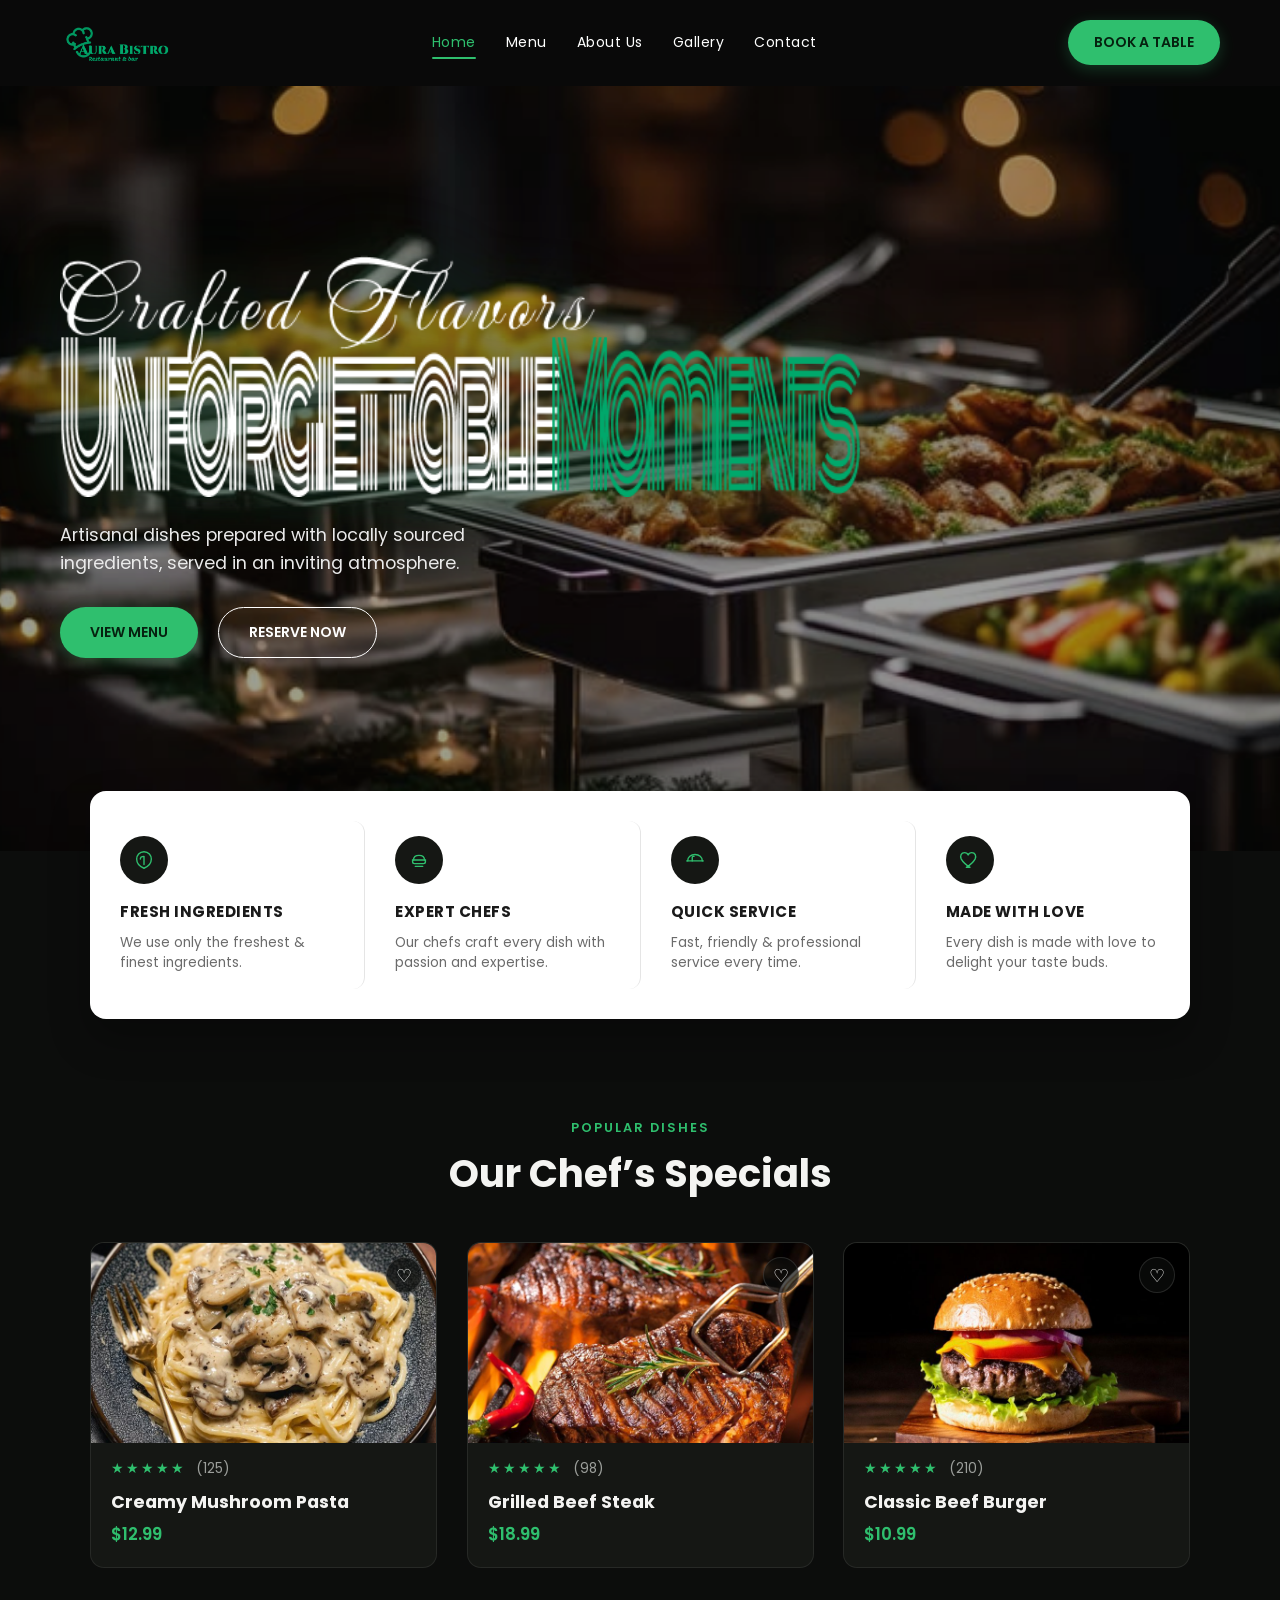
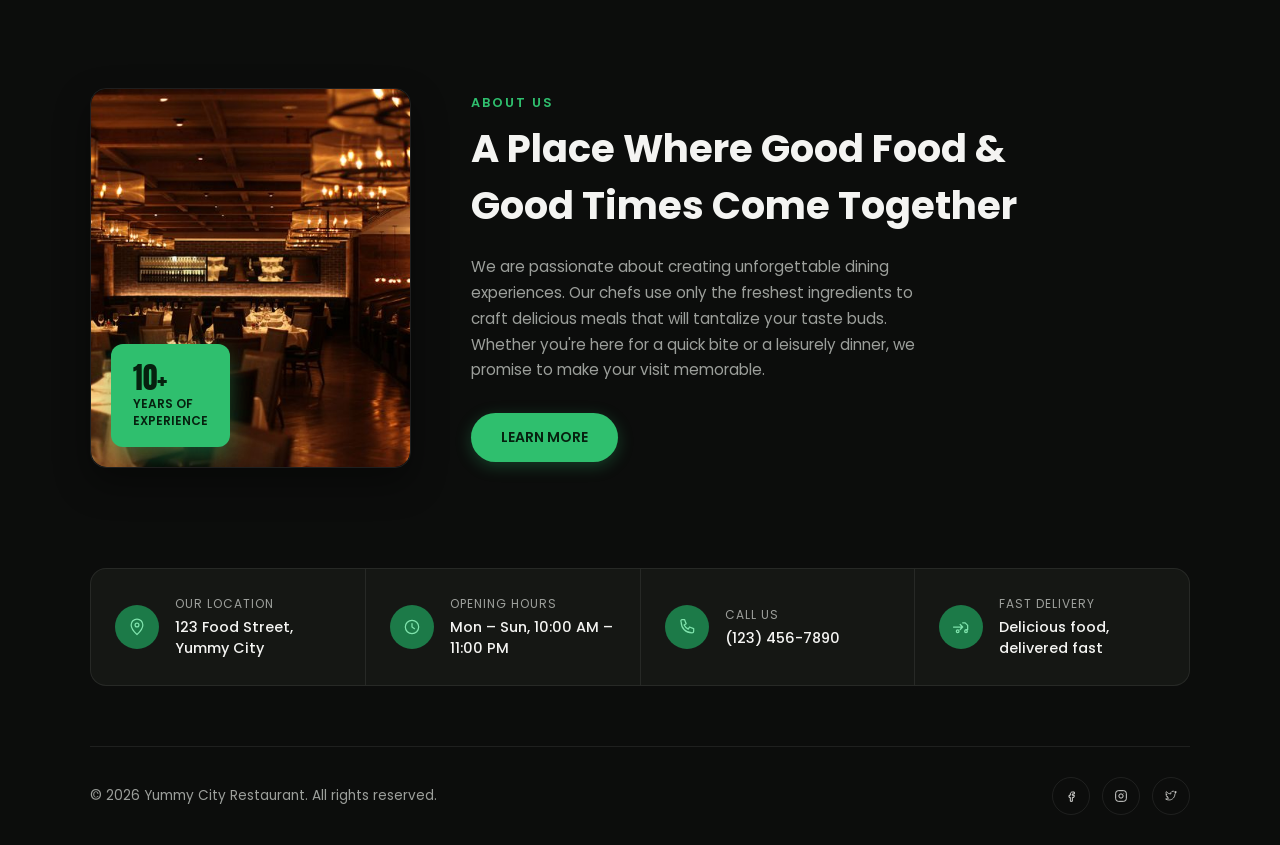
==== commit e1288a22: "update: proper folder structure and fixed file paths" ====
--- a/index.html
+++ b/index.html
@@ -1,25 +1,29 @@
 <!DOCTYPE html>
 <html lang="en">
+
 <head>
     <meta charset="UTF-8">
     <meta name="viewport" content="width=device-width, initial-scale=1.0">
     <title>Restaurant Demo</title>
     <link rel="preconnect" href="https://fonts.googleapis.com">
     <link rel="preconnect" href="https://fonts.gstatic.com" crossorigin>
-    <link href="https://fonts.googleapis.com/css2?family=Great+Vibes&family=Anton&family=Poppins:wght@400;500;600;700&display=swap" rel="stylesheet">
-    <link rel="stylesheet" href="stylesheet.css">
+    <link
+        href="https://fonts.googleapis.com/css2?family=Great+Vibes&family=Anton&family=Poppins:wght@400;500;600;700&display=swap"
+        rel="stylesheet">
+    <link rel="stylesheet" href="stylesheets/stylesheet.css">
 </head>
+
 <body>
     <header class="animate-header">
-        <img src="logo.png" alt="Restaurant logo" class="logo">
+        <img src="assets/images/logo.png" alt="Restaurant logo" class="logo">
         <button class="nav-toggle" aria-label="Toggle navigation">&#9776;</button>
         <nav class="nav-menu">
             <ul>
-                <li>Home</li>
-                <li>Menu</li>
-                <li>About Us</li>
-                <li>Gallery</li>
-                <li>Contact</li>
+                <li><a href="index.html" class="nav-active">Home</a></li>
+                <li><a href="pages/menu.html">Menu</a></li>
+                <li><a href="pages/about.html">About Us</a></li>
+                <li><a href="pages/gallery.html">Gallery</a></li>
+                <li><a href="pages/contact.html">Contact</a></li>
             </ul>
         </nav>
         <button class="btn-book">BOOK A TABLE</button>
@@ -28,11 +32,12 @@
     <section class="hero">
         <div class="hero-title-wrapper animate-hero-headline">
             <h1 class="sr-only">Crafted Flavors - Unforgettable Moments</h1>
-            <img src="hero text.png" alt="Crafted Flavors - Unforgettable Moments" class="hero-title-img">
-        </div>
-        <p class="hero_p animate-hero-text">Artisanal dishes prepared with locally sourced ingredients, served in an inviting atmosphere.</p>
+            <img src="assets/images/hero text.png" alt="Crafted Flavors - Unforgettable Moments" class="hero-title-img">
+        </div>
+        <p class="hero_p animate-hero-text">Artisanal dishes prepared with locally sourced ingredients, served in an
+            inviting atmosphere.</p>
         <div class="hero-actions animate-hero-actions">
-            <button class="btn-primary">VIEW MENU</button>
+            <button class="btn-primary" onclick="window.location.href='pages/menu.html'">VIEW MENU</button>
             <button class="btn-outline">RESERVE NOW</button>
         </div>
     </section>
@@ -41,8 +46,10 @@
         <div class="feature-item" style="--item-delay: 0.1s;">
             <div class="feature-icon">
                 <svg viewBox="0 0 24 24" fill="none" xmlns="http://www.w3.org/2000/svg">
-                    <path d="M12 3C7 3 4 7 4 11c0 4 3 8 8 10 5-2 8-6 8-10 0-4-3-8-8-8z" stroke="currentColor" stroke-width="1.5"/>
-                    <path d="M12 8v9M12 8c-2 0-4 1-4 3" stroke="currentColor" stroke-width="1.5" stroke-linecap="round"/>
+                    <path d="M12 3C7 3 4 7 4 11c0 4 3 8 8 10 5-2 8-6 8-10 0-4-3-8-8-8z" stroke="currentColor"
+                        stroke-width="1.5" />
+                    <path d="M12 8v9M12 8c-2 0-4 1-4 3" stroke="currentColor" stroke-width="1.5"
+                        stroke-linecap="round" />
                 </svg>
             </div>
             <h3>FRESH INGREDIENTS</h3>
@@ -51,9 +58,10 @@
         <div class="feature-item" style="--item-delay: 0.2s;">
             <div class="feature-icon">
                 <svg viewBox="0 0 24 24" fill="none" xmlns="http://www.w3.org/2000/svg">
-                    <path d="M6 12c0-3 2.5-5 6-5s6 2 6 5" stroke="currentColor" stroke-width="1.5" stroke-linecap="round"/>
-                    <path d="M5 12h14v2a2 2 0 0 1-2 2H7a2 2 0 0 1-2-2v-2z" stroke="currentColor" stroke-width="1.5"/>
-                    <path d="M8 19h8" stroke="currentColor" stroke-width="1.5" stroke-linecap="round"/>
+                    <path d="M6 12c0-3 2.5-5 6-5s6 2 6 5" stroke="currentColor" stroke-width="1.5"
+                        stroke-linecap="round" />
+                    <path d="M5 12h14v2a2 2 0 0 1-2 2H7a2 2 0 0 1-2-2v-2z" stroke="currentColor" stroke-width="1.5" />
+                    <path d="M8 19h8" stroke="currentColor" stroke-width="1.5" stroke-linecap="round" />
                 </svg>
             </div>
             <h3>EXPERT CHEFS</h3>
@@ -62,9 +70,10 @@
         <div class="feature-item" style="--item-delay: 0.3s;">
             <div class="feature-icon">
                 <svg viewBox="0 0 24 24" fill="none" xmlns="http://www.w3.org/2000/svg">
-                    <path d="M4 13c0-4 3.5-7 8-7s8 3 8 7" stroke="currentColor" stroke-width="1.5" stroke-linecap="round"/>
-                    <path d="M3 13h18" stroke="currentColor" stroke-width="1.5" stroke-linecap="round"/>
-                    <path d="M9 13V9a1 1 0 0 1 1-1h1" stroke="currentColor" stroke-width="1.5" stroke-linecap="round"/>
+                    <path d="M4 13c0-4 3.5-7 8-7s8 3 8 7" stroke="currentColor" stroke-width="1.5"
+                        stroke-linecap="round" />
+                    <path d="M3 13h18" stroke="currentColor" stroke-width="1.5" stroke-linecap="round" />
+                    <path d="M9 13V9a1 1 0 0 1 1-1h1" stroke="currentColor" stroke-width="1.5" stroke-linecap="round" />
                 </svg>
             </div>
             <h3>QUICK SERVICE</h3>
@@ -73,7 +82,9 @@
         <div class="feature-item" style="--item-delay: 0.4s;">
             <div class="feature-icon">
                 <svg viewBox="0 0 24 24" fill="none" xmlns="http://www.w3.org/2000/svg">
-                    <path d="M12 20s-7-4.5-9.5-9C0.8 7.5 2.5 4 6 4c2 0 3.5 1.2 4 2.5C10.5 5.2 12 4 14 4c3.5 0 5.2 3.5 3.5 7-2.5 4.5-9.5 9-9.5 9z" stroke="currentColor" stroke-width="1.5" stroke-linejoin="round"/>
+                    <path
+                        d="M12 20s-7-4.5-9.5-9C0.8 7.5 2.5 4 6 4c2 0 3.5 1.2 4 2.5C10.5 5.2 12 4 14 4c3.5 0 5.2 3.5 3.5 7-2.5 4.5-9.5 9-9.5 9z"
+                        stroke="currentColor" stroke-width="1.5" stroke-linejoin="round" />
                 </svg>
             </div>
             <h3>MADE WITH LOVE</h3>
@@ -89,7 +100,7 @@
         <div class="dish-grid">
             <div class="dish-card reveal-on-scroll" style="--item-delay: 0.1s;">
                 <div class="dish-image">
-                    <img src="mushroom.png" alt="Creamy Mushroom Pasta" class="dish-img">
+                    <img src="assets/images/mushroom.png" alt="Creamy Mushroom Pasta" class="dish-img">
                     <button class="dish-fav" aria-label="Save dish">&#9825;</button>
                 </div>
                 <div class="dish-rating">
@@ -102,7 +113,7 @@
 
             <div class="dish-card reveal-on-scroll" style="--item-delay: 0.25s;">
                 <div class="dish-image">
-                    <img src="steak.png" alt="Grilled Beef Steak" class="dish-img">
+                    <img src="assets/images/steak.png" alt="Grilled Beef Steak" class="dish-img">
                     <button class="dish-fav" aria-label="Save dish">&#9825;</button>
                 </div>
                 <div class="dish-rating">
@@ -115,7 +126,7 @@
 
             <div class="dish-card reveal-on-scroll" style="--item-delay: 0.4s;">
                 <div class="dish-image">
-                    <img src="burger.png" alt="Classic Beef Burger" class="dish-img">
+                    <img src="assets/images/burger.png" alt="Classic Beef Burger" class="dish-img">
                     <button class="dish-fav" aria-label="Save dish">&#9825;</button>
                 </div>
                 <div class="dish-rating">
@@ -131,7 +142,7 @@
     <!-- ---------- ABOUT US ---------- -->
     <section class="about">
         <div class="about-image reveal-on-scroll reveal-left">
-            <img src="restaurant.png" alt="Restaurant Interior" class="about-img">
+            <img src="assets/images/restaurant.png" alt="Restaurant Interior" class="about-img">
             <div class="about-badge">
                 <span class="badge-number">10+</span>
                 <span class="badge-label">Years of<br>Experience</span>
@@ -140,8 +151,10 @@
         <div class="about-content reveal-on-scroll reveal-right">
             <p class="eyebrow">About Us</p>
             <h2 class="section-heading">A Place Where Good Food & Good Times Come Together</h2>
-            <p class="about-text">We are passionate about creating unforgettable dining experiences. Our chefs use only the freshest ingredients to craft delicious meals that will tantalize your taste buds. Whether you're here for a quick bite or a leisurely dinner, we promise to make your visit memorable.</p>
-            <button class="btn-primary">LEARN MORE</button>
+            <p class="about-text">We are passionate about creating unforgettable dining experiences. Our chefs use only
+                the freshest ingredients to craft delicious meals that will tantalize your taste buds. Whether you're
+                here for a quick bite or a leisurely dinner, we promise to make your visit memorable.</p>
+            <a href="pages/about.html" class="btn-primary" style="display:inline-block; text-decoration:none;">LEARN MORE</a>
         </div>
     </section>
 
@@ -150,8 +163,9 @@
         <div class="info-item" style="--item-delay: 0.1s;">
             <div class="info-icon">
                 <svg viewBox="0 0 24 24" fill="none" xmlns="http://www.w3.org/2000/svg">
-                    <path d="M12 21s-7-6.5-7-11.5A7 7 0 0 1 19 9.5C19 14.5 12 21 12 21z" stroke="currentColor" stroke-width="1.5"/>
-                    <circle cx="12" cy="9.5" r="2.3" stroke="currentColor" stroke-width="1.5"/>
+                    <path d="M12 21s-7-6.5-7-11.5A7 7 0 0 1 19 9.5C19 14.5 12 21 12 21z" stroke="currentColor"
+                        stroke-width="1.5" />
+                    <circle cx="12" cy="9.5" r="2.3" stroke="currentColor" stroke-width="1.5" />
                 </svg>
             </div>
             <div class="info-text">
@@ -162,8 +176,8 @@
         <div class="info-item" style="--item-delay: 0.2s;">
             <div class="info-icon">
                 <svg viewBox="0 0 24 24" fill="none" xmlns="http://www.w3.org/2000/svg">
-                    <circle cx="12" cy="12" r="8" stroke="currentColor" stroke-width="1.5"/>
-                    <path d="M12 8v4l3 2" stroke="currentColor" stroke-width="1.5" stroke-linecap="round"/>
+                    <circle cx="12" cy="12" r="8" stroke="currentColor" stroke-width="1.5" />
+                    <path d="M12 8v4l3 2" stroke="currentColor" stroke-width="1.5" stroke-linecap="round" />
                 </svg>
             </div>
             <div class="info-text">
@@ -174,7 +188,9 @@
         <div class="info-item" style="--item-delay: 0.3s;">
             <div class="info-icon">
                 <svg viewBox="0 0 24 24" fill="none" xmlns="http://www.w3.org/2000/svg">
-                    <path d="M6 3h3l2 5-2.5 1.5a11 11 0 0 0 5 5L15 12l5 2v3a2 2 0 0 1-2 2C10.5 19 5 13.5 5 6a2 2 0 0 1 1-3z" stroke="currentColor" stroke-width="1.5" stroke-linejoin="round"/>
+                    <path
+                        d="M6 3h3l2 5-2.5 1.5a11 11 0 0 0 5 5L15 12l5 2v3a2 2 0 0 1-2 2C10.5 19 5 13.5 5 6a2 2 0 0 1 1-3z"
+                        stroke="currentColor" stroke-width="1.5" stroke-linejoin="round" />
                 </svg>
             </div>
             <div class="info-text">
@@ -185,10 +201,12 @@
         <div class="info-item" style="--item-delay: 0.4s;">
             <div class="info-icon">
                 <svg viewBox="0 0 24 24" fill="none" xmlns="http://www.w3.org/2000/svg">
-                    <path d="M3 12h11l-3-3m3 3-3 3" stroke="currentColor" stroke-width="1.5" stroke-linecap="round" stroke-linejoin="round"/>
-                    <path d="M14 7h3l3 3v5h-2" stroke="currentColor" stroke-width="1.5" stroke-linecap="round" stroke-linejoin="round"/>
-                    <circle cx="8" cy="17" r="1.6" stroke="currentColor" stroke-width="1.5"/>
-                    <circle cx="18" cy="17" r="1.6" stroke="currentColor" stroke-width="1.5"/>
+                    <path d="M3 12h11l-3-3m3 3-3 3" stroke="currentColor" stroke-width="1.5" stroke-linecap="round"
+                        stroke-linejoin="round" />
+                    <path d="M14 7h3l3 3v5h-2" stroke="currentColor" stroke-width="1.5" stroke-linecap="round"
+                        stroke-linejoin="round" />
+                    <circle cx="8" cy="17" r="1.6" stroke="currentColor" stroke-width="1.5" />
+                    <circle cx="18" cy="17" r="1.6" stroke="currentColor" stroke-width="1.5" />
                 </svg>
             </div>
             <div class="info-text">
@@ -202,13 +220,24 @@
         <p>&copy; 2026 Yummy City Restaurant. All rights reserved.</p>
         <div class="socials">
             <a class="social-icon" href="#" aria-label="Facebook">
-                <svg viewBox="0 0 24 24" fill="none" xmlns="http://www.w3.org/2000/svg"><path d="M14 9h3V6h-3c-1.7 0-3 1.3-3 3v2H9v3h2v6h3v-6h2.5l.5-3H14V9.5c0-.3.2-.5.5-.5z" stroke="currentColor" stroke-width="1.3" stroke-linejoin="round"/></svg>
+                <svg viewBox="0 0 24 24" fill="none" xmlns="http://www.w3.org/2000/svg">
+                    <path d="M14 9h3V6h-3c-1.7 0-3 1.3-3 3v2H9v3h2v6h3v-6h2.5l.5-3H14V9.5c0-.3.2-.5.5-.5z"
+                        stroke="currentColor" stroke-width="1.3" stroke-linejoin="round" />
+                </svg>
             </a>
             <a class="social-icon" href="#" aria-label="Instagram">
-                <svg viewBox="0 0 24 24" fill="none" xmlns="http://www.w3.org/2000/svg"><rect x="4" y="4" width="16" height="16" rx="4" stroke="currentColor" stroke-width="1.3"/><circle cx="12" cy="12" r="3.2" stroke="currentColor" stroke-width="1.3"/><circle cx="16.2" cy="7.8" r="0.6" fill="currentColor"/></svg>
+                <svg viewBox="0 0 24 24" fill="none" xmlns="http://www.w3.org/2000/svg">
+                    <rect x="4" y="4" width="16" height="16" rx="4" stroke="currentColor" stroke-width="1.3" />
+                    <circle cx="12" cy="12" r="3.2" stroke="currentColor" stroke-width="1.3" />
+                    <circle cx="16.2" cy="7.8" r="0.6" fill="currentColor" />
+                </svg>
             </a>
             <a class="social-icon" href="#" aria-label="Twitter">
-                <svg viewBox="0 0 24 24" fill="none" xmlns="http://www.w3.org/2000/svg"><path d="M20 6.5c-.6.3-1.2.5-1.9.6.7-.4 1.2-1.1 1.4-1.9-.6.4-1.4.7-2.1.8a3.3 3.3 0 0 0-5.7 3 9.4 9.4 0 0 1-6.8-3.5c-.3.5-.4 1.1-.4 1.7 0 1.1.6 2.1 1.4 2.7-.5 0-1-.2-1.5-.4v.1c0 1.6 1.1 2.9 2.6 3.2-.3.1-.6.1-.9.1-.2 0-.4 0-.6-.1.4 1.3 1.6 2.2 3 2.3-1.1.9-2.5 1.4-4 1.4H4c1.4.9 3.1 1.5 4.9 1.5 5.8 0 9-4.9 9-9.1v-.4c.6-.4 1.2-1 1.6-1.6z" stroke="currentColor" stroke-width="1" stroke-linejoin="round"/></svg>
+                <svg viewBox="0 0 24 24" fill="none" xmlns="http://www.w3.org/2000/svg">
+                    <path
+                        d="M20 6.5c-.6.3-1.2.5-1.9.6.7-.4 1.2-1.1 1.4-1.9-.6.4-1.4.7-2.1.8a3.3 3.3 0 0 0-5.7 3 9.4 9.4 0 0 1-6.8-3.5c-.3.5-.4 1.1-.4 1.7 0 1.1.6 2.1 1.4 2.7-.5 0-1-.2-1.5-.4v.1c0 1.6 1.1 2.9 2.6 3.2-.3.1-.6.1-.9.1-.2 0-.4 0-.6-.1.4 1.3 1.6 2.2 3 2.3-1.1.9-2.5 1.4-4 1.4H4c1.4.9 3.1 1.5 4.9 1.5 5.8 0 9-4.9 9-9.1v-.4c.6-.4 1.2-1 1.6-1.6z"
+                        stroke="currentColor" stroke-width="1" stroke-linejoin="round" />
+                </svg>
             </a>
         </div>
     </footer>
@@ -217,12 +246,12 @@
     <div id="booking-modal" class="modal-overlay" aria-hidden="true">
         <div class="modal-card" role="dialog" aria-modal="true" aria-labelledby="modal-title">
             <button class="modal-close" id="modal-close-btn" aria-label="Close modal">&times;</button>
-            
+
             <div class="modal-body" id="booking-form-wrapper">
                 <p class="eyebrow">Reservations</p>
                 <h2 id="modal-title" class="modal-heading">Book A Table</h2>
                 <p class="modal-subtext">Reserve your table in advance for an unforgettable dining experience.</p>
-                
+
                 <form id="booking-form" class="booking-form">
                     <div class="form-row">
                         <div class="form-group">
@@ -279,7 +308,8 @@
 
                     <div class="form-group">
                         <label for="book-requests">Special Requests (Optional)</label>
-                        <input type="text" id="book-requests" name="requests" placeholder="e.g. Birthday, Anniversary, Dietary preferences">
+                        <input type="text" id="book-requests" name="requests"
+                            placeholder="e.g. Birthday, Anniversary, Dietary preferences">
                     </div>
 
                     <button type="submit" class="btn-primary modal-submit-btn">CONFIRM RESERVATION</button>
@@ -289,16 +319,19 @@
             <div class="modal-success" id="booking-success" style="display: none;">
                 <div class="success-icon">
                     <svg viewBox="0 0 24 24" fill="none" xmlns="http://www.w3.org/2000/svg">
-                        <path d="M5 13l4 4L19 7" stroke="currentColor" stroke-width="2.5" stroke-linecap="round" stroke-linejoin="round"/>
+                        <path d="M5 13l4 4L19 7" stroke="currentColor" stroke-width="2.5" stroke-linecap="round"
+                            stroke-linejoin="round" />
                     </svg>
                 </div>
                 <h3>Table Reserved!</h3>
-                <p id="success-details">Thank you! Your table reservation has been received. A confirmation SMS has been sent to your phone.</p>
+                <p id="success-details">Thank you! Your table reservation has been received. A confirmation SMS has been
+                    sent to your phone.</p>
                 <button type="button" class="btn-primary" id="success-close-btn">DONE</button>
             </div>
         </div>
     </div>
 
-    <script src="script.js"></script>
+    <script src="assets/js/script.js"></script>
 </body>
+
 </html>
--- a/stylesheets/stylesheet.css
+++ b/stylesheets/stylesheet.css
@@ -0,0 +1,1278 @@
+/* ---------- TOKENS ---------- */
+:root {
+    --bg-black: #0c0d0c;
+    --panel-black: #151714;
+    --green: #2fbf6e;
+    --green-deep: #1c7a48;
+    --green-glow: #7fe3ac;
+    --text-white: #f4f4f2;
+    --text-muted: #9c9f9b;
+    --border-soft: rgba(255, 255, 255, 0.08);
+}
+
+html {
+    scroll-behavior: smooth;
+}
+
+* {
+    box-sizing: border-box;
+}
+
+body {
+    margin: 0;
+    padding: 0;
+    font-family: 'Poppins', Arial, sans-serif;
+    background-color: var(--bg-black);
+    color: var(--text-white);
+    overflow-x: clip;
+}
+
+.eyebrow {
+    color: var(--green);
+    font-size: 0.8rem;
+    font-weight: 600;
+    letter-spacing: 2px;
+    text-transform: uppercase;
+    margin: 0 0 8px 0;
+}
+
+.section-heading {
+    font-family: 'Poppins', Arial, sans-serif;
+    font-size: clamp(1.7rem, 3vw, 2.4rem);
+    font-weight: 700;
+    margin: 0 0 20px 0;
+    max-width: 620px;
+}
+
+/* ---------- HEADER ---------- */
+
+header {
+    display: flex;
+    align-items: center;
+    justify-content: space-between;
+    padding: 20px 60px;
+    background: rgba(0, 0, 0, 0.25);
+    position: sticky;
+    top: 0;
+    z-index: 1000;
+    width: 100%;
+    border-bottom: 1px solid transparent;
+    transition: background 0.35s ease, backdrop-filter 0.35s ease, box-shadow 0.35s ease, padding 0.35s ease, border-bottom 0.35s ease;
+}
+
+header.header-scrolled {
+    background: rgba(12, 13, 12, 0.88);
+    backdrop-filter: blur(14px);
+    -webkit-backdrop-filter: blur(14px);
+    box-shadow: 0 4px 25px rgba(0, 0, 0, 0.5);
+    border-bottom: 1px solid rgba(255, 255, 255, 0.06);
+    padding: 14px 60px;
+}
+
+.logo {
+    width: 120px;
+    height: auto;
+    display: block;
+    transition: transform 0.3s cubic-bezier(0.16, 1, 0.3, 1);
+}
+
+.logo:hover {
+    transform: scale(1.04);
+}
+
+.nav-toggle {
+    display: none;
+    background: none;
+    border: none;
+    color: #fff;
+    font-size: 1.5rem;
+    cursor: pointer;
+    padding: 5px;
+}
+
+nav ul {
+    display: flex;
+    list-style: none;
+    gap: 30px;
+    margin: 0;
+    padding: 0;
+    color: #fff;
+    font-size: 14px;
+    letter-spacing: 0.5px;
+}
+
+nav ul li {
+    position: relative;
+    padding: 4px 0;
+}
+
+nav ul li a {
+    color: #fff;
+    text-decoration: none;
+    transition: color 0.25s ease;
+    cursor: pointer;
+    display: inline-block;
+}
+
+nav ul li a::after {
+    content: '';
+    position: absolute;
+    bottom: -2px;
+    left: 50%;
+    width: 100%;
+    height: 2px;
+    background: var(--green);
+    transform: translateX(-50%) scaleX(0);
+    transform-origin: center;
+    transition: transform 0.25s cubic-bezier(0.16, 1, 0.3, 1);
+    border-radius: 2px;
+}
+
+nav ul li a:hover,
+nav ul li a.nav-active {
+    color: var(--green);
+}
+
+nav ul li a:hover::after,
+nav ul li a.nav-active::after {
+    transform: translateX(-50%) scaleX(1);
+}
+
+button {
+    cursor: pointer;
+    font-family: 'Poppins', Arial, sans-serif;
+    border: none;
+    position: relative;
+    overflow: hidden;
+    user-select: none;
+    -webkit-tap-highlight-color: transparent;
+}
+
+.btn-book {
+    background-color: var(--green);
+    color: #06210f;
+    font-weight: 600;
+    font-size: 14px;
+    padding: 12px 26px;
+    border-radius: 30px;
+    box-shadow: 0 4px 15px rgba(47, 191, 110, 0.25);
+    transition: transform 0.25s cubic-bezier(0.16, 1, 0.3, 1), box-shadow 0.25s ease, background-color 0.25s ease;
+}
+
+.btn-book:hover {
+    transform: translateY(-2px);
+    box-shadow: 0 8px 24px rgba(47, 191, 110, 0.45);
+}
+
+.btn-book:active {
+    transform: translateY(1px) scale(0.98);
+}
+
+/* Light sheen sweep for primary buttons */
+.btn-book::after,
+.btn-primary::after {
+    content: '';
+    position: absolute;
+    top: -50%;
+    left: -70%;
+    width: 45%;
+    height: 200%;
+    background: linear-gradient(120deg, transparent, rgba(255, 255, 255, 0.35), transparent);
+    transform: rotate(25deg);
+    opacity: 0;
+    pointer-events: none;
+}
+
+.btn-book:hover::after,
+.btn-primary:hover::after {
+    animation: sheenSweep 0.8s ease-out;
+}
+
+@keyframes sheenSweep {
+    0% {
+        left: -70%;
+        opacity: 1;
+    }
+
+    100% {
+        left: 140%;
+        opacity: 0;
+    }
+}
+
+/* ---------- HERO ENTRANCE ANIMATIONS ---------- */
+
+.animate-header {
+    animation: headerDrop 0.8s cubic-bezier(0.16, 1, 0.3, 1) forwards;
+}
+
+@keyframes headerDrop {
+    from {
+        opacity: 0;
+        transform: translateY(-20px);
+    }
+
+    to {
+        opacity: 1;
+        transform: translateY(0);
+    }
+}
+
+.hero {
+    min-height: 85vh;
+    display: flex;
+    align-items: flex-start;
+    justify-content: center;
+    flex-direction: column;
+    padding: 60px 60px 100px 60px;
+    background-image: url('../assets/images/herbg.png');
+    background-size: cover;
+    background-position: center;
+    position: relative;
+    overflow: hidden;
+}
+
+/* Screen-reader only utility */
+.sr-only {
+    position: absolute;
+    width: 1px;
+    height: 1px;
+    padding: 0;
+    margin: -1px;
+    overflow: hidden;
+    clip: rect(0, 0, 0, 0);
+    white-space: nowrap;
+    border: 0;
+}
+
+.hero-title-wrapper {
+    margin: 0 0 24px 0;
+    max-width: 820px;
+    width: 100%;
+}
+
+.hero-title-img {
+    width: 100%;
+    max-width: 800px;
+    height: auto;
+    display: block;
+    filter: drop-shadow(0 6px 22px rgba(0, 0, 0, 0.7)) drop-shadow(0 0 30px rgba(47, 191, 110, 0.3));
+    user-select: none;
+    pointer-events: none;
+}
+
+.animate-hero-headline {
+    opacity: 0;
+    animation: heroHeadlineIn 1s cubic-bezier(0.16, 1, 0.3, 1) 0.25s forwards;
+}
+
+@keyframes heroHeadlineIn {
+    from {
+        opacity: 0;
+        transform: translateY(28px);
+        filter: blur(4px);
+    }
+
+    to {
+        opacity: 1;
+        transform: translateY(0);
+        filter: blur(0);
+    }
+}
+
+.hero_p {
+    color: #eaeaea;
+    font-size: 1.1rem;
+    max-width: 480px;
+    margin: 0 0 30px 0;
+    line-height: 1.6;
+}
+
+.animate-hero-text {
+    opacity: 0;
+    animation: heroTextIn 0.9s cubic-bezier(0.16, 1, 0.3, 1) 0.45s forwards;
+}
+
+.animate-hero-actions {
+    opacity: 0;
+    animation: heroTextIn 0.9s cubic-bezier(0.16, 1, 0.3, 1) 0.6s forwards;
+}
+
+@keyframes heroTextIn {
+    from {
+        opacity: 0;
+        transform: translateY(20px);
+    }
+
+    to {
+        opacity: 1;
+        transform: translateY(0);
+    }
+}
+
+.hero-actions {
+    display: flex;
+    gap: 20px;
+}
+
+.btn-primary {
+    background-color: var(--green);
+    color: #06210f;
+    font-weight: 600;
+    font-size: 14px;
+    padding: 14px 30px;
+    border-radius: 30px;
+    box-shadow: 0 4px 16px rgba(47, 191, 110, 0.28);
+    transition: transform 0.25s cubic-bezier(0.16, 1, 0.3, 1), box-shadow 0.25s ease, background-color 0.25s ease;
+}
+
+.btn-primary:hover {
+    transform: translateY(-2px);
+    box-shadow: 0 8px 25px rgba(47, 191, 110, 0.45);
+}
+
+.btn-primary:active {
+    transform: translateY(1px) scale(0.98);
+}
+
+.btn-outline {
+    background-color: transparent;
+    color: #ffffff;
+    font-weight: 600;
+    font-size: 14px;
+    padding: 14px 30px;
+    border-radius: 30px;
+    border: 1px solid #ffffff;
+    transition: transform 0.25s cubic-bezier(0.16, 1, 0.3, 1), background-color 0.25s ease, border-color 0.25s ease, box-shadow 0.25s ease;
+}
+
+.btn-outline:hover {
+    background-color: rgba(255, 255, 255, 0.12);
+    border-color: #ffffff;
+    transform: translateY(-2px);
+    box-shadow: 0 8px 20px rgba(255, 255, 255, 0.15);
+}
+
+.btn-outline:active {
+    transform: translateY(1px) scale(0.98);
+}
+
+/* ---------- FEATURES ---------- */
+
+.features {
+    display: flex;
+    justify-content: space-between;
+    align-items: stretch;
+    width: calc(100% - 60px);
+    max-width: 1100px;
+    margin: -60px auto 0 auto;
+    background-color: #ffffff;
+    border-radius: 16px;
+    box-shadow: 0 20px 40px rgba(0, 0, 0, 0.3);
+    position: relative;
+    z-index: 3;
+    padding: 30px 0;
+    transition: box-shadow 0.35s ease, transform 0.35s ease;
+}
+
+.features:hover {
+    box-shadow: 0 28px 50px rgba(0, 0, 0, 0.38);
+}
+
+.feature-item {
+    flex: 1 1 0;
+    text-align: left;
+    padding: 15px 30px;
+    border-right: 1px solid #e5e5e5;
+    border-radius: 12px;
+    transition: transform 0.3s cubic-bezier(0.16, 1, 0.3, 1), background-color 0.3s ease;
+}
+
+.feature-item:hover {
+    transform: translateY(-4px);
+    background-color: rgba(0, 0, 0, 0.015);
+}
+
+.feature-item:last-child {
+    border-right: none;
+}
+
+.feature-icon {
+    width: 48px;
+    height: 48px;
+    border-radius: 50%;
+    background-color: var(--panel-black);
+    color: var(--green);
+    display: flex;
+    align-items: center;
+    justify-content: center;
+    margin-bottom: 16px;
+    transition: transform 0.4s cubic-bezier(0.34, 1.56, 0.64, 1), background-color 0.3s ease, box-shadow 0.3s ease;
+}
+
+.feature-icon svg {
+    width: 22px;
+    height: 22px;
+    transition: transform 0.3s ease;
+}
+
+.feature-item:hover .feature-icon {
+    transform: scale(1.12) rotate(4deg);
+    background-color: #0c0d0c;
+    box-shadow: 0 8px 18px rgba(47, 191, 110, 0.35);
+}
+
+.feature-item h3 {
+    color: #1a1a1a;
+    font-size: 0.95rem;
+    letter-spacing: 0.5px;
+    margin: 0 0 10px 0;
+    transition: color 0.25s ease;
+}
+
+.feature-item:hover h3 {
+    color: var(--green-deep);
+}
+
+.feature-item p {
+    color: #6b6b6b;
+    font-size: 0.85rem;
+    line-height: 1.5;
+    margin: 0;
+}
+
+/* ---------- IMAGE PLACEHOLDERS ---------- */
+
+.img-placeholder {
+    position: relative;
+    background-color: #1d201d;
+    background-image:
+        linear-gradient(135deg, rgba(255, 255, 255, 0.04) 25%, transparent 25%),
+        linear-gradient(225deg, rgba(255, 255, 255, 0.04) 25%, transparent 25%),
+        linear-gradient(45deg, rgba(255, 255, 255, 0.04) 25%, transparent 25%),
+        linear-gradient(315deg, rgba(255, 255, 255, 0.04) 25%, transparent 25%);
+    background-position: 10px 0, 10px 0, 0 0, 0 0;
+    background-size: 20px 20px;
+    background-repeat: repeat;
+    border: 1px dashed rgba(255, 255, 255, 0.18);
+    display: flex;
+    align-items: flex-end;
+    justify-content: flex-start;
+    overflow: hidden;
+}
+
+.img-placeholder::after {
+    content: attr(data-label);
+    color: var(--text-muted);
+    font-size: 0.75rem;
+    letter-spacing: 1px;
+    text-transform: uppercase;
+    padding: 10px 14px;
+}
+
+/* ---------- CHEF'S SPECIALS ---------- */
+
+.specials {
+    width: calc(100% - 60px);
+    max-width: 1100px;
+    margin: 0 auto;
+    padding: 100px 0 60px 0;
+    text-align: center;
+}
+
+.specials .section-heading {
+    margin-left: auto;
+    margin-right: auto;
+}
+
+.dish-grid {
+    display: flex;
+    gap: 30px;
+    margin-top: 40px;
+    width: 100%;
+    align-items: stretch;
+}
+
+.dish-card {
+    flex: 1 1 0;
+    min-width: 0;
+    width: 100%;
+    text-align: left;
+    background-color: var(--panel-black);
+    border: 1px solid var(--border-soft);
+    border-radius: 14px;
+    overflow: hidden;
+    padding-bottom: 20px;
+    display: flex;
+    flex-direction: column;
+    transition: transform 0.35s cubic-bezier(0.16, 1, 0.3, 1), box-shadow 0.35s ease, border-color 0.35s ease;
+    will-change: transform;
+}
+
+.dish-card:hover {
+    transform: translateY(-8px);
+    box-shadow: 0 20px 40px rgba(0, 0, 0, 0.55), 0 0 15px rgba(47, 191, 110, 0.12);
+    border-color: rgba(47, 191, 110, 0.35);
+}
+
+.dish-image {
+    height: 200px;
+    position: relative;
+    overflow: hidden;
+    display: flex;
+    align-items: flex-start;
+    justify-content: flex-end;
+}
+
+.dish-img {
+    position: absolute;
+    top: 0;
+    left: 0;
+    width: 100%;
+    height: 100%;
+    object-fit: cover;
+    object-position: center;
+    transition: transform 0.5s cubic-bezier(0.16, 1, 0.3, 1);
+}
+
+.dish-card:hover .dish-img {
+    transform: scale(1.06);
+}
+
+.dish-fav {
+    background-color: rgba(12, 13, 12, 0.7);
+    color: var(--text-white);
+    width: 36px;
+    height: 36px;
+    border-radius: 50%;
+    display: flex;
+    align-items: center;
+    justify-content: center;
+    font-size: 1.15rem;
+    position: absolute;
+    top: 14px;
+    right: 14px;
+    border: 1px solid rgba(255, 255, 255, 0.12);
+    cursor: pointer;
+    transition: transform 0.25s cubic-bezier(0.34, 1.56, 0.64, 1), background-color 0.25s ease, color 0.25s ease, border-color 0.25s ease;
+    z-index: 2;
+}
+
+.dish-fav:hover {
+    transform: scale(1.15);
+    background-color: rgba(12, 13, 12, 0.95);
+    border-color: var(--green);
+}
+
+.dish-fav.is-favorited {
+    background-color: #ff3b5c;
+    border-color: #ff3b5c;
+    color: #ffffff;
+    animation: heartPop 0.5s cubic-bezier(0.175, 0.885, 0.32, 1.275);
+}
+
+@keyframes heartPop {
+    0% {
+        transform: scale(1);
+    }
+
+    40% {
+        transform: scale(1.35);
+    }
+
+    70% {
+        transform: scale(0.9);
+    }
+
+    100% {
+        transform: scale(1);
+    }
+}
+
+.dish-rating {
+    padding: 16px 20px 0 20px;
+    font-size: 0.85rem;
+}
+
+.stars {
+    color: var(--green);
+    letter-spacing: 2px;
+}
+
+.rating-count {
+    color: var(--text-muted);
+    margin-left: 6px;
+}
+
+.dish-card h3 {
+    padding: 0 20px;
+    margin: 10px 0 6px 0;
+    font-size: 1.1rem;
+    transition: color 0.25s ease;
+}
+
+.dish-card:hover h3 {
+    color: #ffffff;
+}
+
+.dish-price {
+    padding: 0 20px;
+    margin: 0;
+    color: var(--green);
+    font-weight: 600;
+    font-size: 1.05rem;
+    transition: color 0.25s ease, transform 0.25s ease;
+}
+
+.dish-card:hover .dish-price {
+    color: var(--green-glow);
+    transform: translateX(2px);
+}
+
+/* ---------- ABOUT ---------- */
+
+.about {
+    width: calc(100% - 60px);
+    max-width: 1100px;
+    margin: 0 auto;
+    padding: 60px 0 100px 0;
+    display: flex;
+    align-items: center;
+    gap: 60px;
+}
+
+.about-image {
+    flex: 1 1 0;
+    height: 380px;
+    border-radius: 16px;
+    position: relative;
+    overflow: hidden;
+    border: 1px solid var(--border-soft);
+    box-shadow: 0 15px 35px rgba(0, 0, 0, 0.4);
+    transition: transform 0.4s cubic-bezier(0.16, 1, 0.3, 1), box-shadow 0.4s ease;
+}
+
+.about-image:hover {
+    box-shadow: 0 20px 45px rgba(0, 0, 0, 0.55);
+    transform: translateY(-4px);
+}
+
+.about-img {
+    width: 100%;
+    height: 100%;
+    object-fit: cover;
+    object-position: center;
+    display: block;
+    border-radius: 16px;
+    transition: transform 0.6s cubic-bezier(0.16, 1, 0.3, 1);
+}
+
+.about-image:hover .about-img {
+    transform: scale(1.04);
+}
+
+.about-badge {
+    position: absolute;
+    bottom: 20px;
+    left: 20px;
+    z-index: 2;
+    background-color: var(--green);
+    color: #06210f;
+    border-radius: 12px;
+    padding: 18px 22px;
+    margin: 0;
+    line-height: 1.1;
+    box-shadow: 0 10px 25px rgba(47, 191, 110, 0.4);
+    animation: floatBadge 3.8s ease-in-out infinite alternate;
+    transition: transform 0.3s ease;
+}
+
+.about-badge:hover {
+    animation-play-state: paused;
+    transform: scale(1.05) translateY(-5px);
+}
+
+@keyframes floatBadge {
+    0% {
+        transform: translateY(0);
+        box-shadow: 0 8px 20px rgba(47, 191, 110, 0.3);
+    }
+
+    100% {
+        transform: translateY(-8px);
+        box-shadow: 0 16px 32px rgba(47, 191, 110, 0.45);
+    }
+}
+
+.badge-number {
+    display: block;
+    font-family: 'Anton', sans-serif;
+    font-size: 1.8rem;
+}
+
+.badge-label {
+    font-size: 0.75rem;
+    font-weight: 600;
+    text-transform: uppercase;
+}
+
+.about-content {
+    flex: 1 1 400px;
+}
+
+.about-text {
+    color: var(--text-muted);
+    font-size: 0.95rem;
+    line-height: 1.7;
+    max-width: 480px;
+    margin: 0 0 30px 0;
+}
+
+/* ---------- INFO STRIP ---------- */
+
+.info-strip {
+    width: calc(100% - 60px);
+    max-width: 1100px;
+    margin: 0 auto 60px auto;
+    background-color: var(--panel-black);
+    border: 1px solid var(--border-soft);
+    border-radius: 16px;
+    display: flex;
+    overflow: hidden;
+}
+
+.info-item {
+    flex: 1 1 0;
+    display: flex;
+    align-items: center;
+    gap: 16px;
+    padding: 26px 24px;
+    border-right: 1px solid var(--border-soft);
+    transition: background-color 0.3s ease, transform 0.3s cubic-bezier(0.16, 1, 0.3, 1);
+}
+
+.info-item:hover {
+    background-color: rgba(255, 255, 255, 0.025);
+    transform: translateY(-3px);
+}
+
+.info-item:last-child {
+    border-right: none;
+}
+
+.info-icon {
+    width: 44px;
+    height: 44px;
+    min-width: 44px;
+    border-radius: 50%;
+    background-color: var(--green-deep);
+    color: var(--green-glow);
+    display: flex;
+    align-items: center;
+    justify-content: center;
+    transition: transform 0.35s cubic-bezier(0.34, 1.56, 0.64, 1), box-shadow 0.35s ease, background-color 0.35s ease;
+}
+
+.info-icon svg {
+    width: 20px;
+    height: 20px;
+}
+
+.info-item:hover .info-icon {
+    transform: scale(1.12) rotate(-5deg);
+    box-shadow: 0 0 20px rgba(47, 191, 110, 0.45);
+    background-color: var(--green);
+    color: #06210f;
+}
+
+.info-label {
+    color: var(--text-muted);
+    font-size: 0.75rem;
+    letter-spacing: 1px;
+    text-transform: uppercase;
+    margin: 0 0 4px 0;
+}
+
+.info-value {
+    color: var(--text-white);
+    font-size: 0.9rem;
+    font-weight: 500;
+    margin: 0;
+}
+
+/* ---------- FOOTER ---------- */
+
+footer {
+    display: flex;
+    align-items: center;
+    justify-content: space-between;
+    width: calc(100% - 60px);
+    max-width: 1100px;
+    margin: 0 auto;
+    padding: 30px 0;
+    border-top: 1px solid var(--border-soft);
+}
+
+footer p {
+    color: var(--text-muted);
+    font-size: 0.85rem;
+    margin: 0;
+}
+
+.socials {
+    display: flex;
+    gap: 12px;
+}
+
+.social-icon {
+    width: 38px;
+    height: 38px;
+    border-radius: 50%;
+    border: 1px solid var(--border-soft);
+    color: var(--text-white);
+    display: flex;
+    align-items: center;
+    justify-content: center;
+    text-decoration: none;
+    transition: transform 0.3s cubic-bezier(0.34, 1.56, 0.64, 1), background-color 0.3s ease, color 0.3s ease, border-color 0.3s ease, box-shadow 0.3s ease;
+}
+
+.social-icon svg {
+    width: 16px;
+    height: 16px;
+    transition: transform 0.3s ease;
+}
+
+.social-icon:hover {
+    transform: translateY(-5px) scale(1.08);
+    background-color: var(--green);
+    color: #0c0d0c;
+    border-color: var(--green);
+    box-shadow: 0 8px 18px rgba(47, 191, 110, 0.35);
+}
+
+.social-icon:hover svg {
+    transform: scale(1.1);
+}
+
+/* ---------- SCROLL-TRIGGERED REVEAL SYSTEM ---------- */
+
+.reveal-on-scroll {
+    opacity: 0;
+    transform: translateY(30px);
+    transition: opacity 0.8s cubic-bezier(0.16, 1, 0.3, 1), transform 0.8s cubic-bezier(0.16, 1, 0.3, 1);
+    transition-delay: var(--item-delay, 0s);
+    will-change: opacity, transform;
+}
+
+.reveal-on-scroll.reveal-left {
+    transform: translateX(-35px);
+}
+
+.reveal-on-scroll.reveal-right {
+    transform: translateX(35px);
+}
+
+.reveal-on-scroll.is-revealed {
+    opacity: 1;
+    transform: translate(0, 0);
+}
+
+/* ---------- ACCESSIBILITY: REDUCED MOTION ---------- */
+
+@media (prefers-reduced-motion: reduce) {
+
+    *,
+    *::before,
+    *::after {
+        animation-duration: 0.01ms !important;
+        animation-iteration-count: 1 !important;
+        transition-duration: 0.01ms !important;
+        scroll-behavior: auto !important;
+    }
+
+    .reveal-on-scroll {
+        opacity: 1 !important;
+        transform: none !important;
+    }
+
+    .animate-header,
+    .animate-hero-script,
+    .animate-hero-headline,
+    .animate-hero-text,
+    .animate-hero-actions,
+    .about-badge {
+        animation: none !important;
+        opacity: 1 !important;
+        transform: none !important;
+    }
+}
+
+/* ---------- RESPONSIVE ---------- */
+
+@media (max-width: 900px) {
+
+    .features,
+    .specials,
+    .about,
+    .info-strip,
+    footer {
+        width: calc(100% - 40px);
+    }
+
+    .features {
+        display: grid;
+        grid-template-columns: 1fr 1fr;
+        margin-top: -30px;
+    }
+
+    .feature-item {
+        border-right: 1px solid #e5e5e5;
+        border-bottom: 1px solid #e5e5e5;
+        padding: 24px 15px;
+        text-align: center;
+    }
+
+    .feature-item .feature-icon {
+        margin-left: auto;
+        margin-right: auto;
+    }
+
+    .feature-item:nth-child(even) {
+        border-right: none;
+    }
+
+    .feature-item:nth-child(3),
+    .feature-item:nth-child(4) {
+        border-bottom: none;
+    }
+
+    .dish-grid {
+        flex-wrap: wrap;
+        gap: 20px;
+    }
+
+    .dish-card {
+        flex: 1 1 260px;
+    }
+
+    .about {
+        gap: 30px;
+        flex-direction: column;
+    }
+
+    .about-image,
+    .about-content {
+        flex: 1 1 100%;
+        width: 100%;
+    }
+
+    .info-strip {
+        flex-wrap: wrap;
+    }
+
+    .info-item {
+        flex: 1 1 45%;
+        border-right: none;
+        border-bottom: 1px solid var(--border-soft);
+    }
+}
+
+@media (max-width: 700px) {
+    header {
+        padding: 16px 20px;
+    }
+
+    header.header-scrolled {
+        padding: 12px 20px;
+    }
+
+    .nav-toggle {
+        display: block;
+        margin-left: auto;
+        margin-right: 15px;
+    }
+
+    .nav-menu {
+        display: none;
+        position: absolute;
+        top: 100%;
+        left: 0;
+        width: 100%;
+        background: rgba(12, 13, 12, 0.98);
+        backdrop-filter: blur(10px);
+        padding: 20px;
+        border-bottom: 1px solid rgba(255, 255, 255, 0.06);
+        box-shadow: 0 10px 20px rgba(0,0,0,0.5);
+    }
+
+    .nav-menu.is-open {
+        display: block;
+    }
+
+    nav ul {
+        flex-direction: column;
+        align-items: center;
+        gap: 20px;
+        font-size: 16px;
+    }
+
+    .hero {
+        padding: 40px 20px 80px 20px;
+    }
+
+    .hero_p {
+        max-width: 100%;
+    }
+
+    .hero-actions {
+        flex-direction: column;
+        width: 100%;
+    }
+
+    .hero-actions button {
+        width: 100%;
+    }
+
+    .features,
+    .specials,
+    .about,
+    .info-strip,
+    footer {
+        width: calc(100% - 32px);
+    }
+
+    .dish-card {
+        flex: 1 1 100%;
+    }
+
+    .info-item {
+        flex: 1 1 100%;
+    }
+
+    footer {
+        flex-direction: column;
+        gap: 16px;
+        text-align: center;
+    }
+}
+
+/* ---------- RESERVATION POPUP MODAL ---------- */
+.modal-overlay {
+    position: fixed;
+    top: 0;
+    left: 0;
+    width: 100vw;
+    height: 100vh;
+    background: rgba(0, 0, 0, 0.78);
+    backdrop-filter: blur(10px);
+    -webkit-backdrop-filter: blur(10px);
+    z-index: 99999;
+    display: flex;
+    align-items: center;
+    justify-content: center;
+    padding: 20px;
+    opacity: 0;
+    visibility: hidden;
+    transition: opacity 0.35s ease, visibility 0.35s ease;
+}
+
+.modal-overlay.is-open {
+    opacity: 1;
+    visibility: visible;
+}
+
+.modal-card {
+    background: #141714;
+    border: 1px solid rgba(255, 255, 255, 0.12);
+    border-radius: 20px;
+    width: 100%;
+    max-width: 540px;
+    padding: 36px 32px;
+    box-shadow: 0 25px 60px rgba(0, 0, 0, 0.65), 0 0 30px rgba(47, 191, 110, 0.15);
+    position: relative;
+    transform: translateY(24px) scale(0.95);
+    transition: transform 0.35s cubic-bezier(0.16, 1, 0.3, 1);
+    max-height: 90vh;
+    overflow-y: auto;
+}
+
+.modal-overlay.is-open .modal-card {
+    transform: translateY(0) scale(1);
+}
+
+.modal-close {
+    position: absolute;
+    top: 18px;
+    right: 20px;
+    width: 36px;
+    height: 36px;
+    border-radius: 50%;
+    background: rgba(255, 255, 255, 0.06);
+    border: 1px solid var(--border-soft);
+    color: var(--text-muted);
+    font-size: 1.5rem;
+    line-height: 1;
+    display: flex;
+    align-items: center;
+    justify-content: center;
+    cursor: pointer;
+    transition: all 0.25s ease;
+}
+
+.modal-close:hover {
+    color: #ffffff;
+    background: rgba(255, 255, 255, 0.16);
+    transform: scale(1.1);
+}
+
+.modal-heading {
+    font-family: 'Poppins', Arial, sans-serif;
+    font-size: 1.7rem;
+    font-weight: 700;
+    margin: 4px 0 8px 0;
+    color: var(--text-white);
+}
+
+.modal-subtext {
+    color: var(--text-muted);
+    font-size: 0.88rem;
+    margin: 0 0 24px 0;
+    line-height: 1.5;
+}
+
+.booking-form {
+    display: flex;
+    flex-direction: column;
+    gap: 16px;
+}
+
+.form-row {
+    display: flex;
+    gap: 16px;
+}
+
+.form-group {
+    flex: 1;
+    display: flex;
+    flex-direction: column;
+    gap: 6px;
+    text-align: left;
+}
+
+.form-group label {
+    font-size: 0.8rem;
+    font-weight: 500;
+    color: var(--text-muted);
+    letter-spacing: 0.5px;
+}
+
+.form-group input,
+.form-group select {
+    background: #0d0f0d;
+    border: 1px solid rgba(255, 255, 255, 0.14);
+    border-radius: 10px;
+    padding: 12px 14px;
+    font-family: 'Poppins', Arial, sans-serif;
+    font-size: 0.9rem;
+    color: var(--text-white);
+    outline: none;
+    transition: border-color 0.25s ease, box-shadow 0.25s ease;
+}
+
+.form-group input:focus,
+.form-group select:focus {
+    border-color: var(--green);
+    box-shadow: 0 0 12px rgba(47, 191, 110, 0.3);
+}
+
+.form-group select option {
+    background: #141714;
+    color: #ffffff;
+}
+
+.modal-submit-btn {
+    width: 100%;
+    margin-top: 10px;
+    padding: 14px;
+    font-size: 0.95rem;
+    letter-spacing: 0.5px;
+}
+
+/* Success Confirmation State */
+.modal-success {
+    text-align: center;
+    padding: 24px 10px;
+}
+
+.success-icon {
+    width: 64px;
+    height: 64px;
+    border-radius: 50%;
+    background: rgba(47, 191, 110, 0.15);
+    color: var(--green);
+    display: flex;
+    align-items: center;
+    justify-content: center;
+    margin: 0 auto 16px auto;
+    border: 2px solid var(--green);
+    animation: heartPop 0.5s ease;
+}
+
+.success-icon svg {
+    width: 32px;
+    height: 32px;
+}
+
+.modal-success h3 {
+    font-size: 1.5rem;
+    margin: 0 0 10px 0;
+    color: var(--text-white);
+}
+
+.modal-success p {
+    color: var(--text-muted);
+    font-size: 0.95rem;
+    margin-bottom: 24px;
+    line-height: 1.6;
+}
+
+@media (max-width: 580px) {
+    .modal-card {
+        padding: 16px 14px;
+    }
+
+    .modal-heading {
+        font-size: 1.4rem;
+        margin-bottom: 4px;
+    }
+
+    .modal-subtext {
+        font-size: 0.8rem;
+        margin-bottom: 12px;
+    }
+
+    .booking-form {
+        gap: 10px;
+    }
+
+    .form-row {
+        flex-direction: column;
+        gap: 10px;
+    }
+
+    .form-group {
+        gap: 4px;
+    }
+
+    .form-group input,
+    .form-group select {
+        padding: 8px 12px;
+        font-size: 0.85rem;
+    }
+
+    .modal-submit-btn {
+        padding: 12px;
+        margin-top: 4px;
+    }
+}
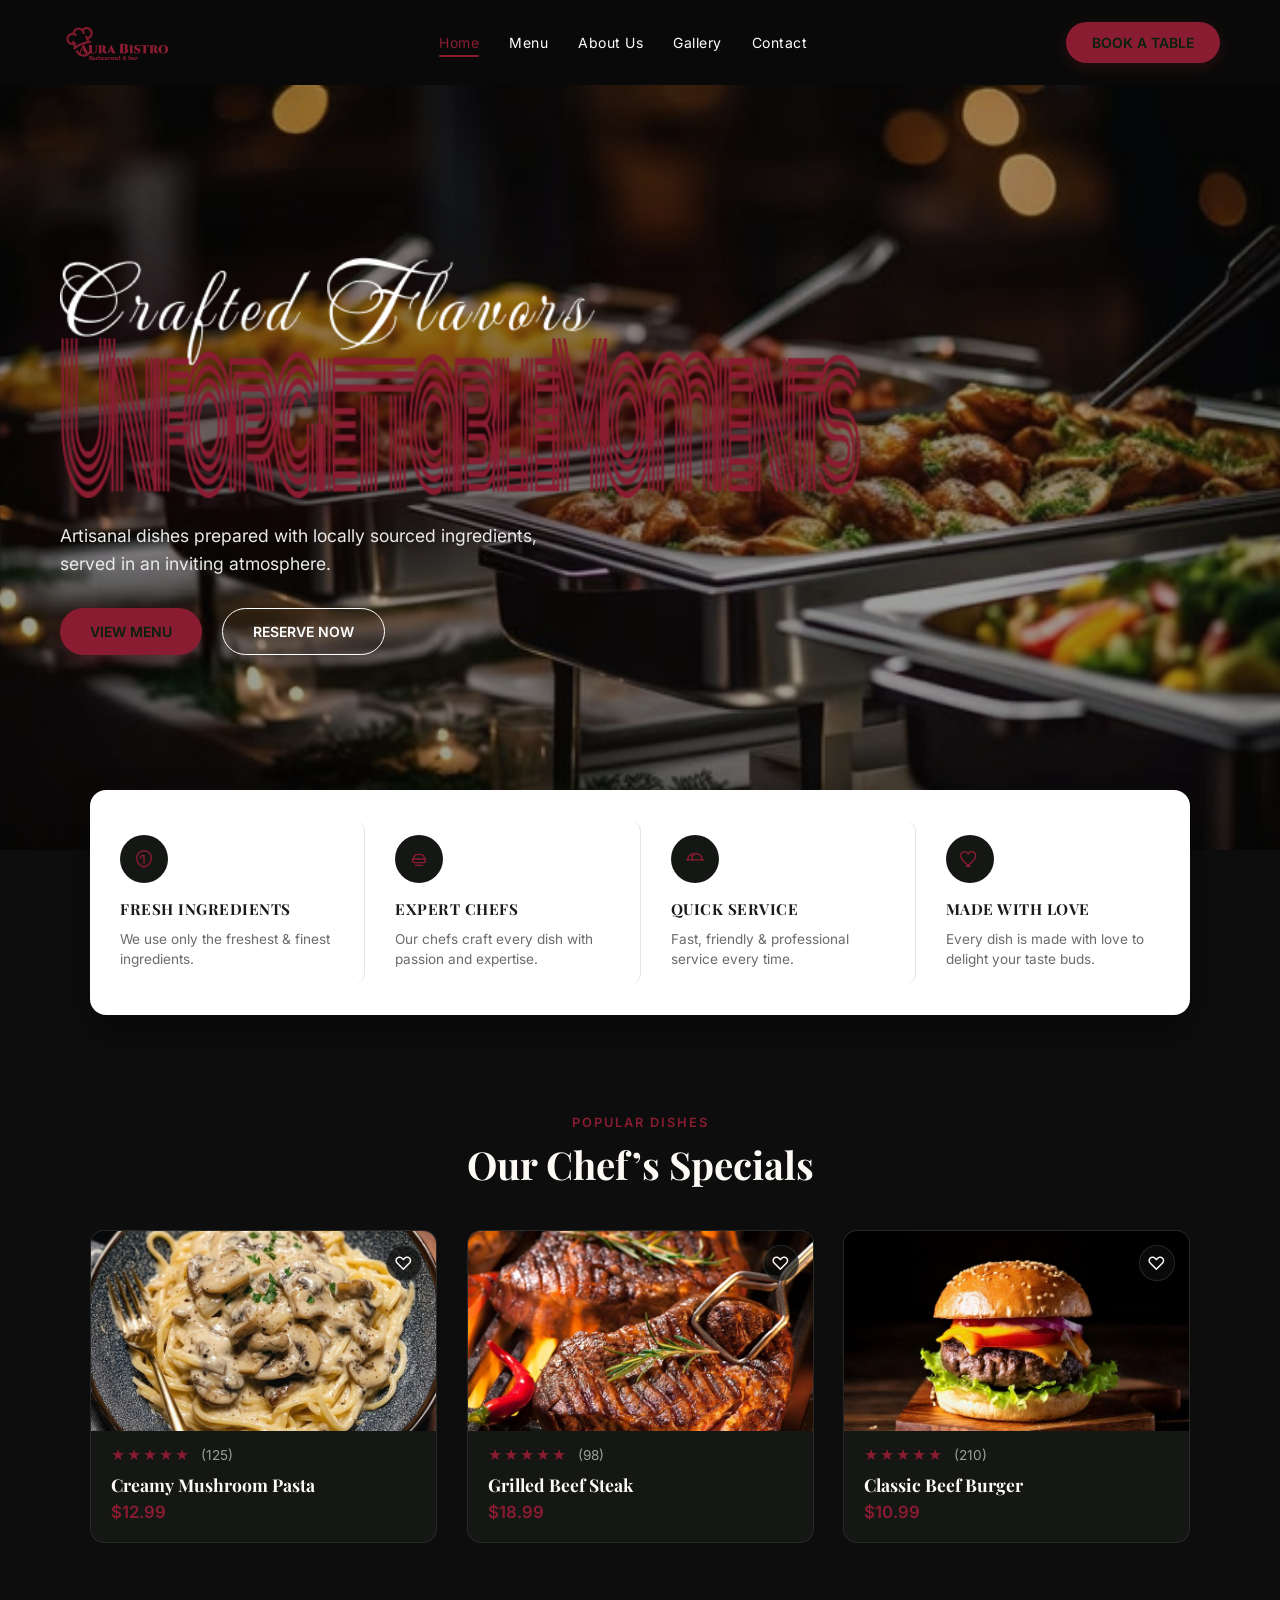
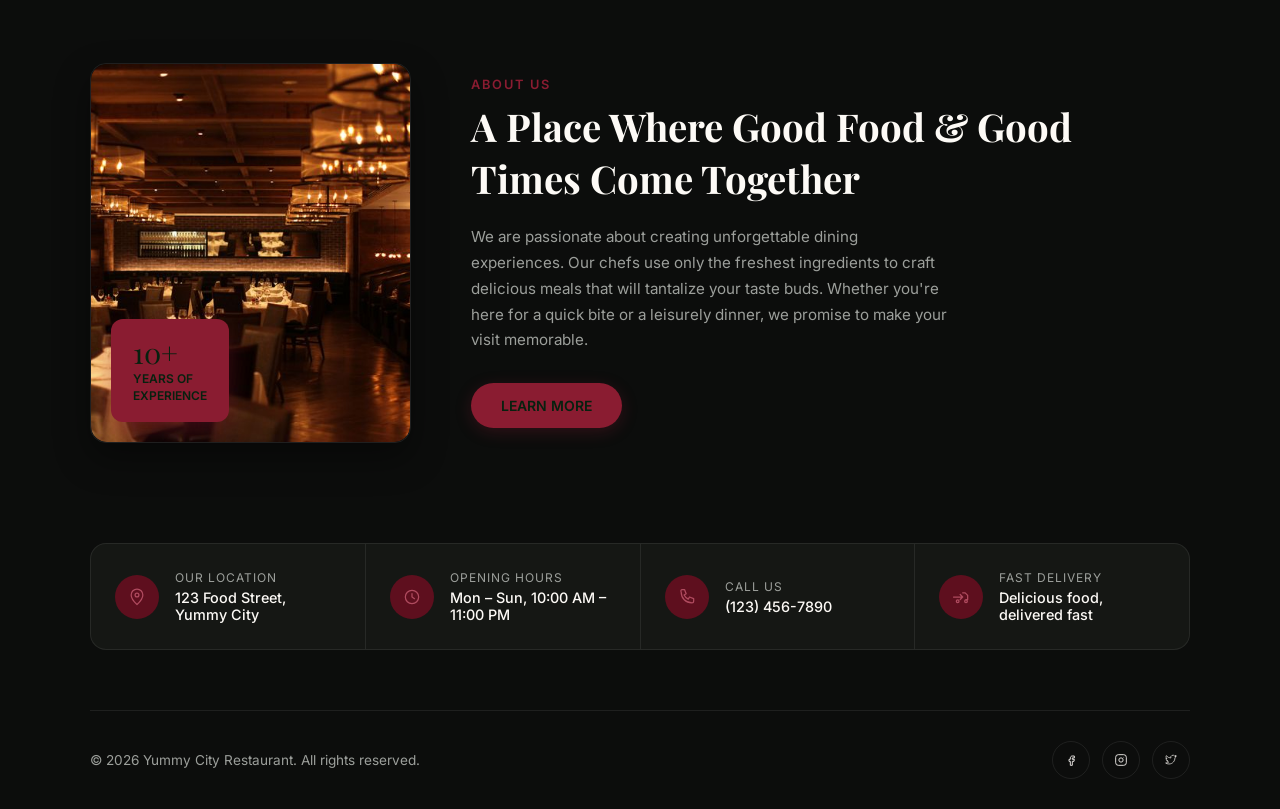
==== commit 8b8d12c6: "changed general theme color and font themes" ====
--- a/index.html
+++ b/index.html
@@ -8,7 +8,7 @@
     <link rel="preconnect" href="https://fonts.googleapis.com">
     <link rel="preconnect" href="https://fonts.gstatic.com" crossorigin>
     <link
-        href="https://fonts.googleapis.com/css2?family=Great+Vibes&family=Anton&family=Poppins:wght@400;500;600;700&display=swap"
+        href="https://fonts.googleapis.com/css2?family=Inter:wght@400;500;600&family=Playfair+Display:ital,wght@0,400;0,600;0,700;1,400&display=swap"
         rel="stylesheet">
     <link rel="stylesheet" href="stylesheets/stylesheet.css">
 </head>
--- a/stylesheets/stylesheet.css
+++ b/stylesheets/stylesheet.css
@@ -2,10 +2,10 @@
 :root {
     --bg-black: #0c0d0c;
     --panel-black: #151714;
-    --green: #2fbf6e;
-    --green-deep: #1c7a48;
-    --green-glow: #7fe3ac;
-    --text-white: #f4f4f2;
+    --primary: #8a1c31;
+    --primary-dark: #5e0f1e;
+    --primary-light: #b04b5f;
+    --text-white: #fdfaf6;
     --text-muted: #9c9f9b;
     --border-soft: rgba(255, 255, 255, 0.08);
 }
@@ -21,14 +21,14 @@
 body {
     margin: 0;
     padding: 0;
-    font-family: 'Poppins', Arial, sans-serif;
+    font-family: 'Inter', sans-serif;
     background-color: var(--bg-black);
     color: var(--text-white);
     overflow-x: clip;
 }
 
 .eyebrow {
-    color: var(--green);
+    color: var(--primary);
     font-size: 0.8rem;
     font-weight: 600;
     letter-spacing: 2px;
@@ -37,7 +37,7 @@
 }
 
 .section-heading {
-    font-family: 'Poppins', Arial, sans-serif;
+    font-family: 'Playfair Display', serif;
     font-size: clamp(1.7rem, 3vw, 2.4rem);
     font-weight: 700;
     margin: 0 0 20px 0;
@@ -121,7 +121,7 @@
     left: 50%;
     width: 100%;
     height: 2px;
-    background: var(--green);
+    background: var(--primary);
     transform: translateX(-50%) scaleX(0);
     transform-origin: center;
     transition: transform 0.25s cubic-bezier(0.16, 1, 0.3, 1);
@@ -130,7 +130,7 @@
 
 nav ul li a:hover,
 nav ul li a.nav-active {
-    color: var(--green);
+    color: var(--primary);
 }
 
 nav ul li a:hover::after,
@@ -140,7 +140,7 @@
 
 button {
     cursor: pointer;
-    font-family: 'Poppins', Arial, sans-serif;
+    font-family: 'Inter', sans-serif;
     border: none;
     position: relative;
     overflow: hidden;
@@ -149,19 +149,19 @@
 }
 
 .btn-book {
-    background-color: var(--green);
+    background-color: var(--primary);
     color: #06210f;
     font-weight: 600;
     font-size: 14px;
     padding: 12px 26px;
     border-radius: 30px;
-    box-shadow: 0 4px 15px rgba(47, 191, 110, 0.25);
+    box-shadow: 0 4px 15px rgba(138, 28, 49, 0.25);
     transition: transform 0.25s cubic-bezier(0.16, 1, 0.3, 1), box-shadow 0.25s ease, background-color 0.25s ease;
 }
 
 .btn-book:hover {
     transform: translateY(-2px);
-    box-shadow: 0 8px 24px rgba(47, 191, 110, 0.45);
+    box-shadow: 0 8px 24px rgba(138, 28, 49, 0.45);
 }
 
 .btn-book:active {
@@ -256,7 +256,7 @@
     max-width: 800px;
     height: auto;
     display: block;
-    filter: drop-shadow(0 6px 22px rgba(0, 0, 0, 0.7)) drop-shadow(0 0 30px rgba(47, 191, 110, 0.3));
+    filter: drop-shadow(0 6px 22px rgba(0, 0, 0, 0.7)) drop-shadow(0 0 30px rgba(138, 28, 49, 0.3));
     user-select: none;
     pointer-events: none;
 }
@@ -316,19 +316,19 @@
 }
 
 .btn-primary {
-    background-color: var(--green);
+    background-color: var(--primary);
     color: #06210f;
     font-weight: 600;
     font-size: 14px;
     padding: 14px 30px;
     border-radius: 30px;
-    box-shadow: 0 4px 16px rgba(47, 191, 110, 0.28);
+    box-shadow: 0 4px 16px rgba(138, 28, 49, 0.28);
     transition: transform 0.25s cubic-bezier(0.16, 1, 0.3, 1), box-shadow 0.25s ease, background-color 0.25s ease;
 }
 
 .btn-primary:hover {
     transform: translateY(-2px);
-    box-shadow: 0 8px 25px rgba(47, 191, 110, 0.45);
+    box-shadow: 0 8px 25px rgba(138, 28, 49, 0.45);
 }
 
 .btn-primary:active {
@@ -402,7 +402,7 @@
     height: 48px;
     border-radius: 50%;
     background-color: var(--panel-black);
-    color: var(--green);
+    color: var(--primary);
     display: flex;
     align-items: center;
     justify-content: center;
@@ -419,7 +419,7 @@
 .feature-item:hover .feature-icon {
     transform: scale(1.12) rotate(4deg);
     background-color: #0c0d0c;
-    box-shadow: 0 8px 18px rgba(47, 191, 110, 0.35);
+    box-shadow: 0 8px 18px rgba(138, 28, 49, 0.35);
 }
 
 .feature-item h3 {
@@ -431,7 +431,7 @@
 }
 
 .feature-item:hover h3 {
-    color: var(--green-deep);
+    color: var(--primary-dark);
 }
 
 .feature-item p {
@@ -511,8 +511,8 @@
 
 .dish-card:hover {
     transform: translateY(-8px);
-    box-shadow: 0 20px 40px rgba(0, 0, 0, 0.55), 0 0 15px rgba(47, 191, 110, 0.12);
-    border-color: rgba(47, 191, 110, 0.35);
+    box-shadow: 0 20px 40px rgba(0, 0, 0, 0.55), 0 0 15px rgba(138, 28, 49, 0.12);
+    border-color: rgba(138, 28, 49, 0.35);
 }
 
 .dish-image {
@@ -561,7 +561,7 @@
 .dish-fav:hover {
     transform: scale(1.15);
     background-color: rgba(12, 13, 12, 0.95);
-    border-color: var(--green);
+    border-color: var(--primary);
 }
 
 .dish-fav.is-favorited {
@@ -595,7 +595,7 @@
 }
 
 .stars {
-    color: var(--green);
+    color: var(--primary);
     letter-spacing: 2px;
 }
 
@@ -618,14 +618,14 @@
 .dish-price {
     padding: 0 20px;
     margin: 0;
-    color: var(--green);
+    color: var(--primary);
     font-weight: 600;
     font-size: 1.05rem;
     transition: color 0.25s ease, transform 0.25s ease;
 }
 
 .dish-card:hover .dish-price {
-    color: var(--green-glow);
+    color: var(--primary-light);
     transform: translateX(2px);
 }
 
@@ -676,13 +676,13 @@
     bottom: 20px;
     left: 20px;
     z-index: 2;
-    background-color: var(--green);
+    background-color: var(--primary);
     color: #06210f;
     border-radius: 12px;
     padding: 18px 22px;
     margin: 0;
     line-height: 1.1;
-    box-shadow: 0 10px 25px rgba(47, 191, 110, 0.4);
+    box-shadow: 0 10px 25px rgba(138, 28, 49, 0.4);
     animation: floatBadge 3.8s ease-in-out infinite alternate;
     transition: transform 0.3s ease;
 }
@@ -695,18 +695,18 @@
 @keyframes floatBadge {
     0% {
         transform: translateY(0);
-        box-shadow: 0 8px 20px rgba(47, 191, 110, 0.3);
+        box-shadow: 0 8px 20px rgba(138, 28, 49, 0.3);
     }
 
     100% {
         transform: translateY(-8px);
-        box-shadow: 0 16px 32px rgba(47, 191, 110, 0.45);
+        box-shadow: 0 16px 32px rgba(138, 28, 49, 0.45);
     }
 }
 
 .badge-number {
     display: block;
-    font-family: 'Anton', sans-serif;
+    font-family: 'Playfair Display', serif;
     font-size: 1.8rem;
 }
 
@@ -765,8 +765,8 @@
     height: 44px;
     min-width: 44px;
     border-radius: 50%;
-    background-color: var(--green-deep);
-    color: var(--green-glow);
+    background-color: var(--primary-dark);
+    color: var(--primary-light);
     display: flex;
     align-items: center;
     justify-content: center;
@@ -780,8 +780,8 @@
 
 .info-item:hover .info-icon {
     transform: scale(1.12) rotate(-5deg);
-    box-shadow: 0 0 20px rgba(47, 191, 110, 0.45);
-    background-color: var(--green);
+    box-shadow: 0 0 20px rgba(138, 28, 49, 0.45);
+    background-color: var(--primary);
     color: #06210f;
 }
 
@@ -845,10 +845,10 @@
 
 .social-icon:hover {
     transform: translateY(-5px) scale(1.08);
-    background-color: var(--green);
+    background-color: var(--primary);
     color: #0c0d0c;
-    border-color: var(--green);
-    box-shadow: 0 8px 18px rgba(47, 191, 110, 0.35);
+    border-color: var(--primary);
+    box-shadow: 0 8px 18px rgba(138, 28, 49, 0.35);
 }
 
 .social-icon:hover svg {
@@ -1089,7 +1089,7 @@
     width: 100%;
     max-width: 540px;
     padding: 36px 32px;
-    box-shadow: 0 25px 60px rgba(0, 0, 0, 0.65), 0 0 30px rgba(47, 191, 110, 0.15);
+    box-shadow: 0 25px 60px rgba(0, 0, 0, 0.65), 0 0 30px rgba(138, 28, 49, 0.15);
     position: relative;
     transform: translateY(24px) scale(0.95);
     transition: transform 0.35s cubic-bezier(0.16, 1, 0.3, 1);
@@ -1127,7 +1127,7 @@
 }
 
 .modal-heading {
-    font-family: 'Poppins', Arial, sans-serif;
+    font-family: 'Inter', sans-serif;
     font-size: 1.7rem;
     font-weight: 700;
     margin: 4px 0 8px 0;
@@ -1173,7 +1173,7 @@
     border: 1px solid rgba(255, 255, 255, 0.14);
     border-radius: 10px;
     padding: 12px 14px;
-    font-family: 'Poppins', Arial, sans-serif;
+    font-family: 'Inter', sans-serif;
     font-size: 0.9rem;
     color: var(--text-white);
     outline: none;
@@ -1182,8 +1182,8 @@
 
 .form-group input:focus,
 .form-group select:focus {
-    border-color: var(--green);
-    box-shadow: 0 0 12px rgba(47, 191, 110, 0.3);
+    border-color: var(--primary);
+    box-shadow: 0 0 12px rgba(138, 28, 49, 0.3);
 }
 
 .form-group select option {
@@ -1209,13 +1209,13 @@
     width: 64px;
     height: 64px;
     border-radius: 50%;
-    background: rgba(47, 191, 110, 0.15);
-    color: var(--green);
+    background: rgba(138, 28, 49, 0.15);
+    color: var(--primary);
     display: flex;
     align-items: center;
     justify-content: center;
     margin: 0 auto 16px auto;
-    border: 2px solid var(--green);
+    border: 2px solid var(--primary);
     animation: heartPop 0.5s ease;
 }
 
@@ -1275,4 +1275,7 @@
         padding: 12px;
         margin-top: 4px;
     }
-}+}
+h1, h2, h3, h4, h5, h6, .section-heading, .animate-hero-headline {
+    font-family: 'Playfair Display', serif !important;
+}
